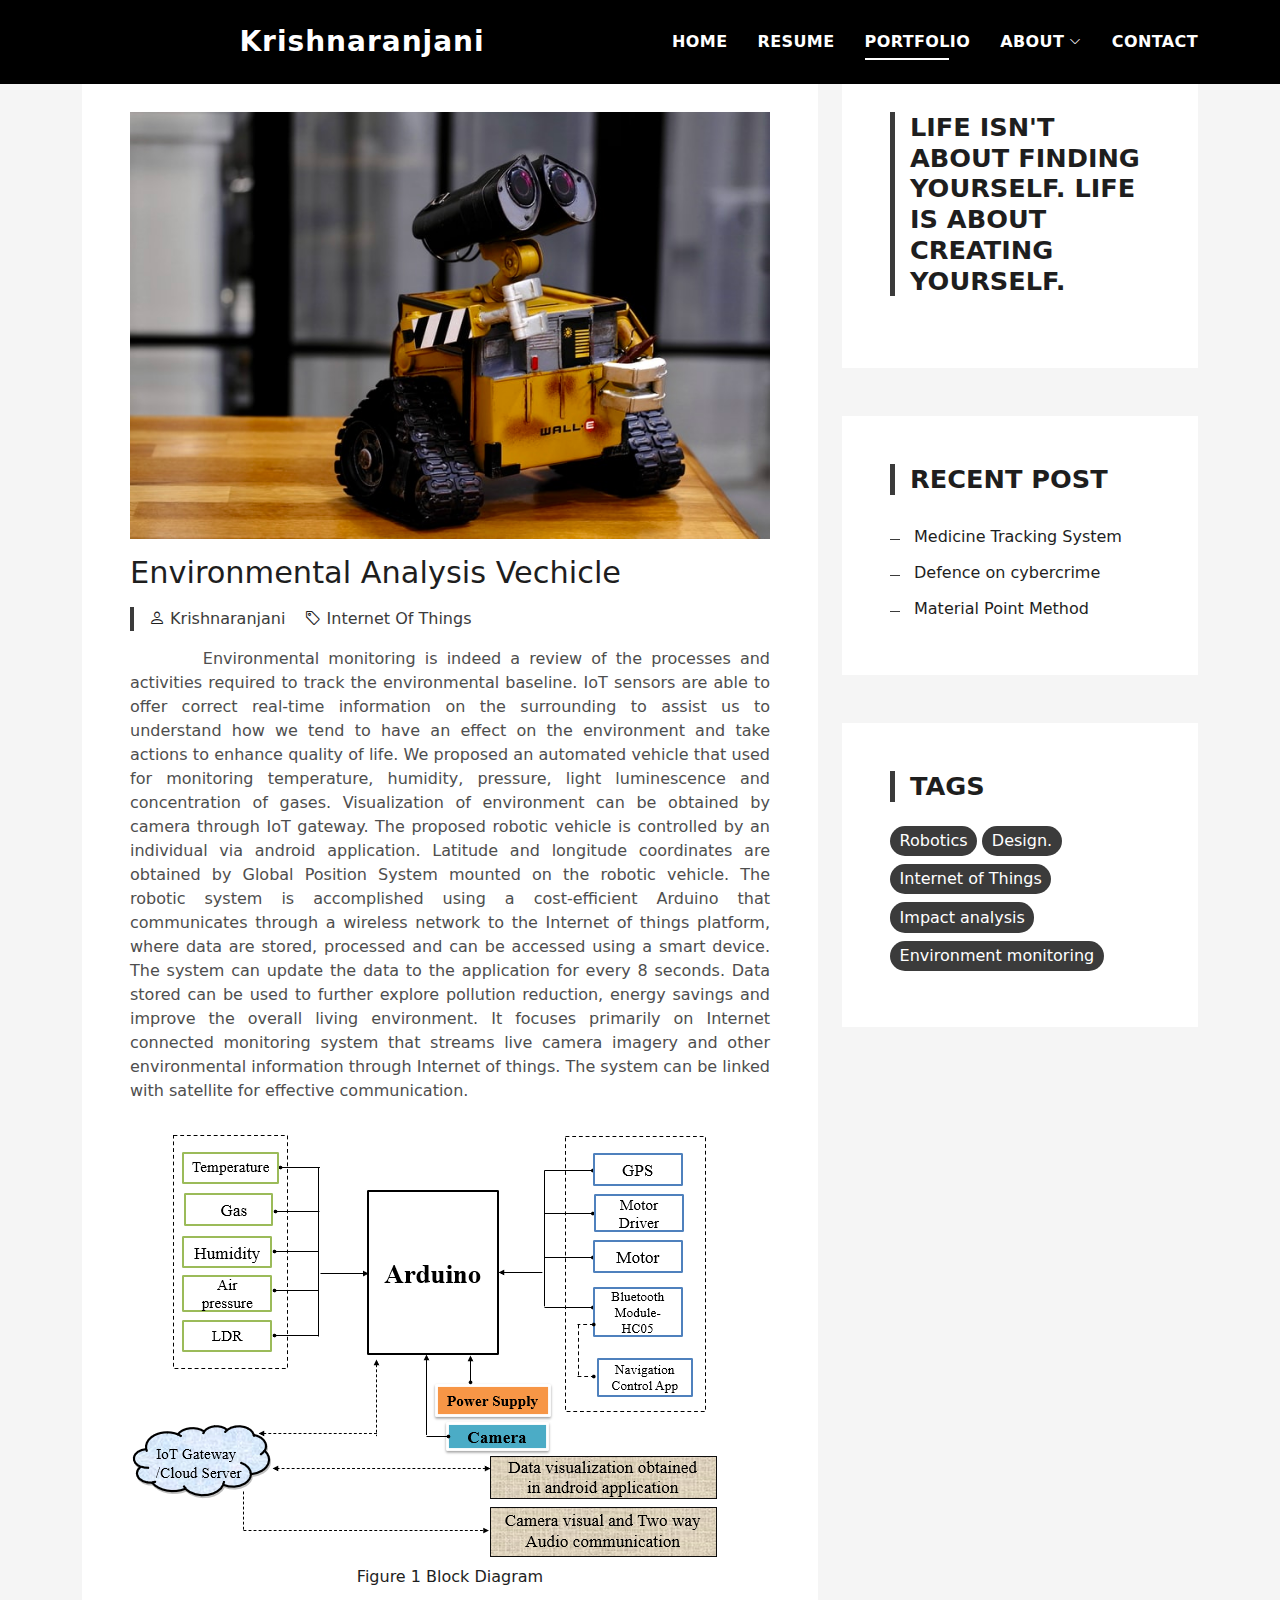
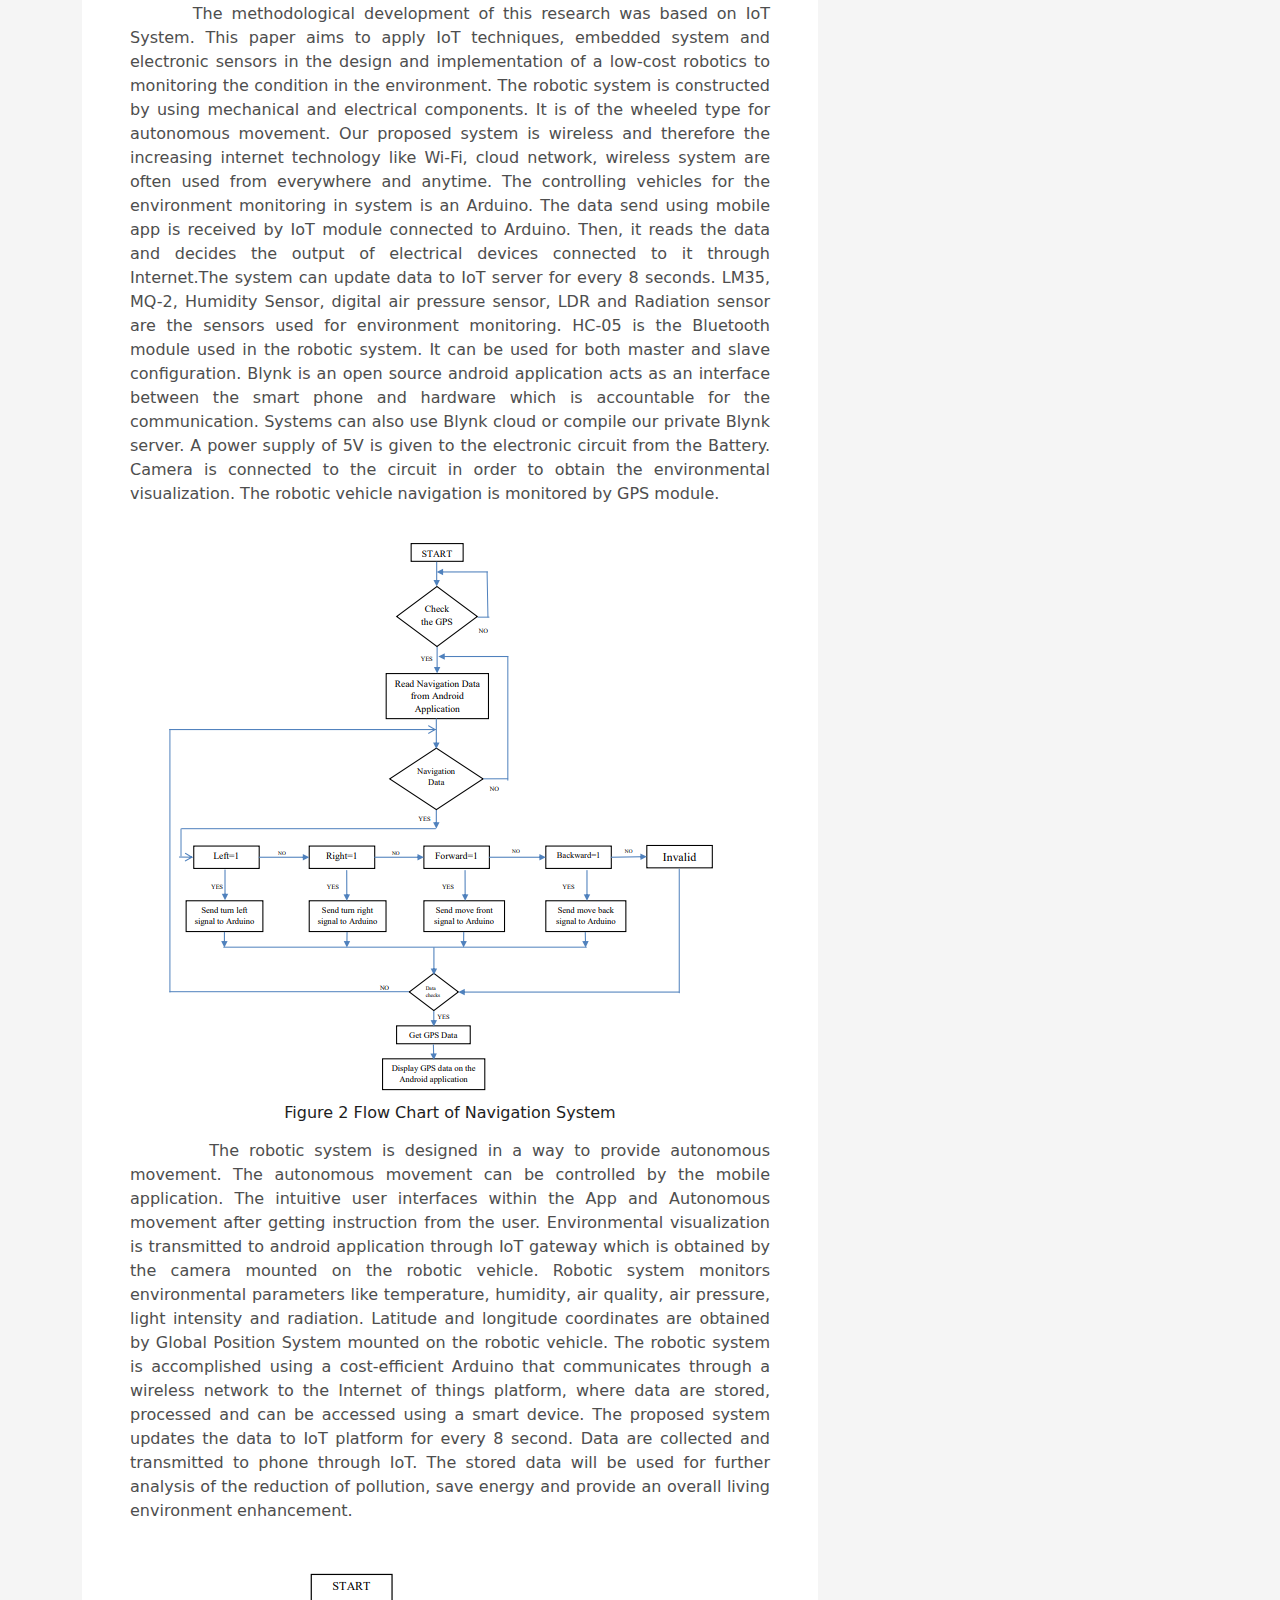
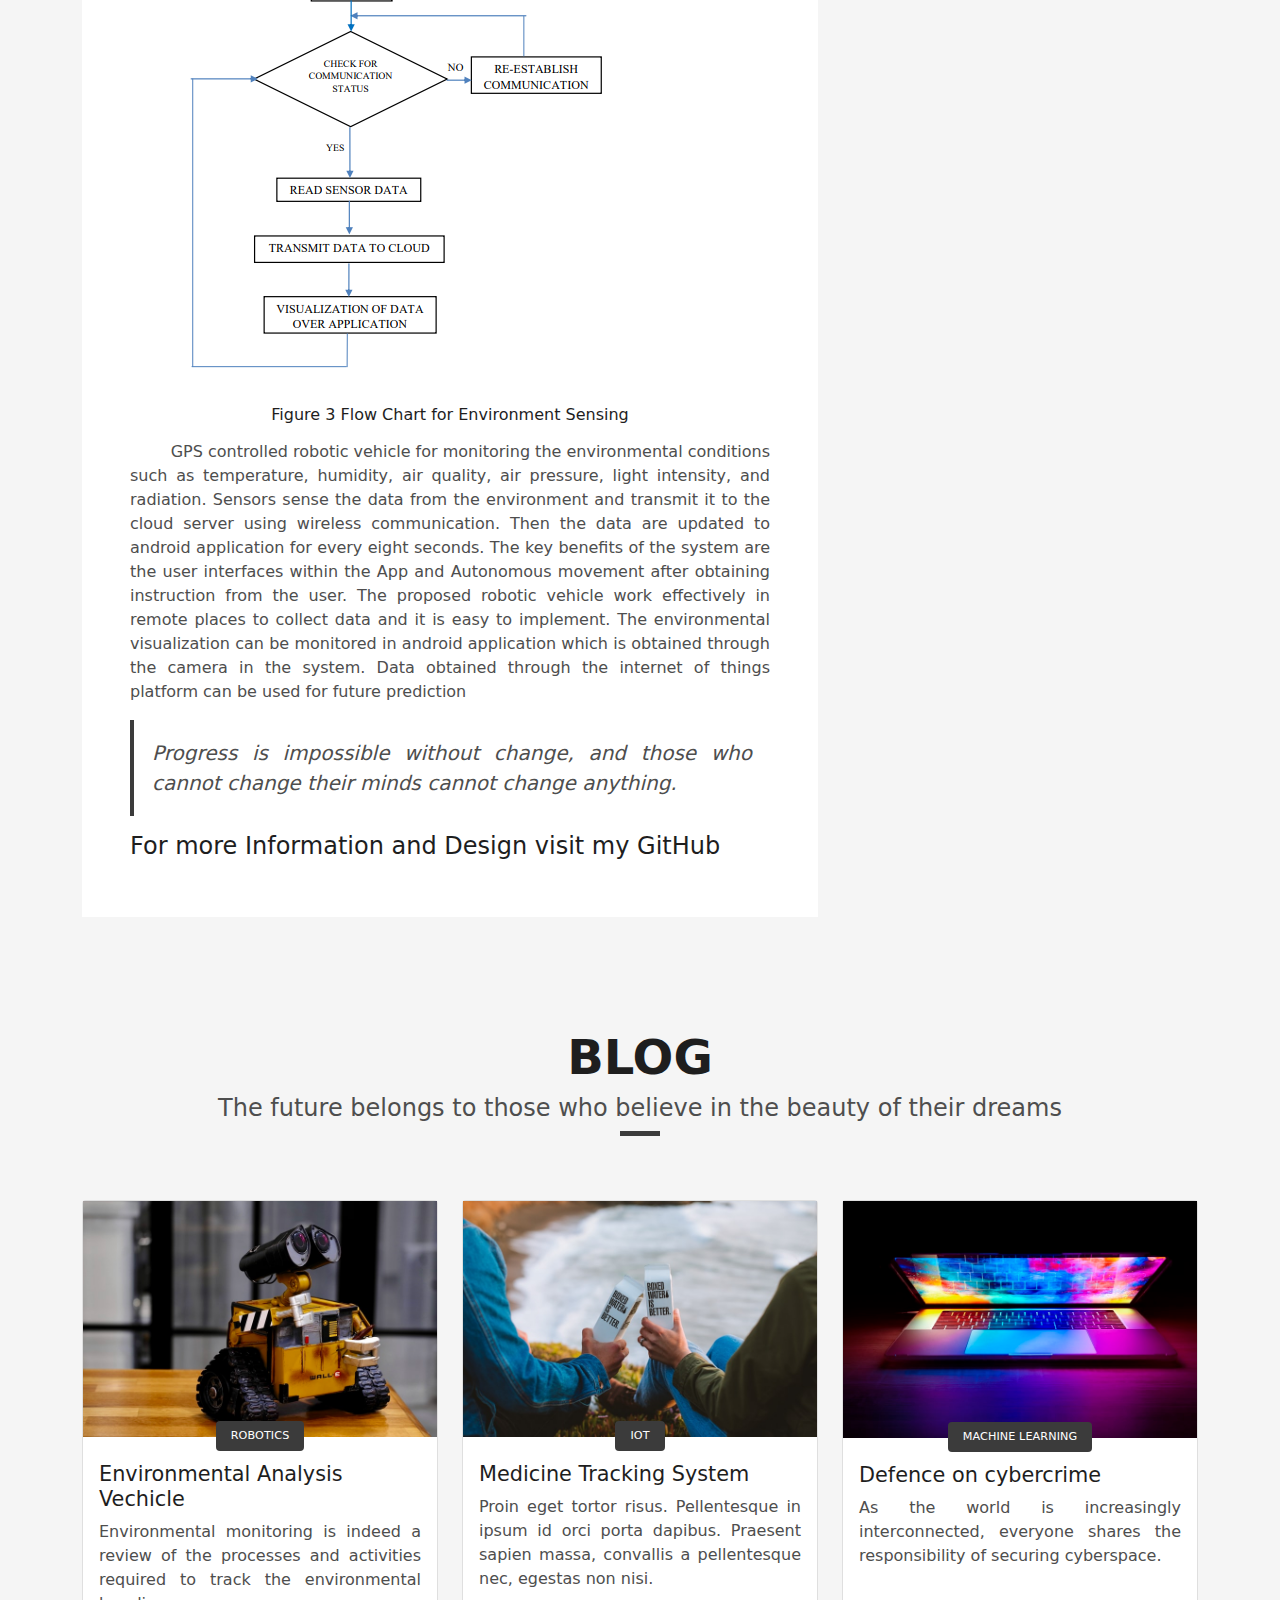
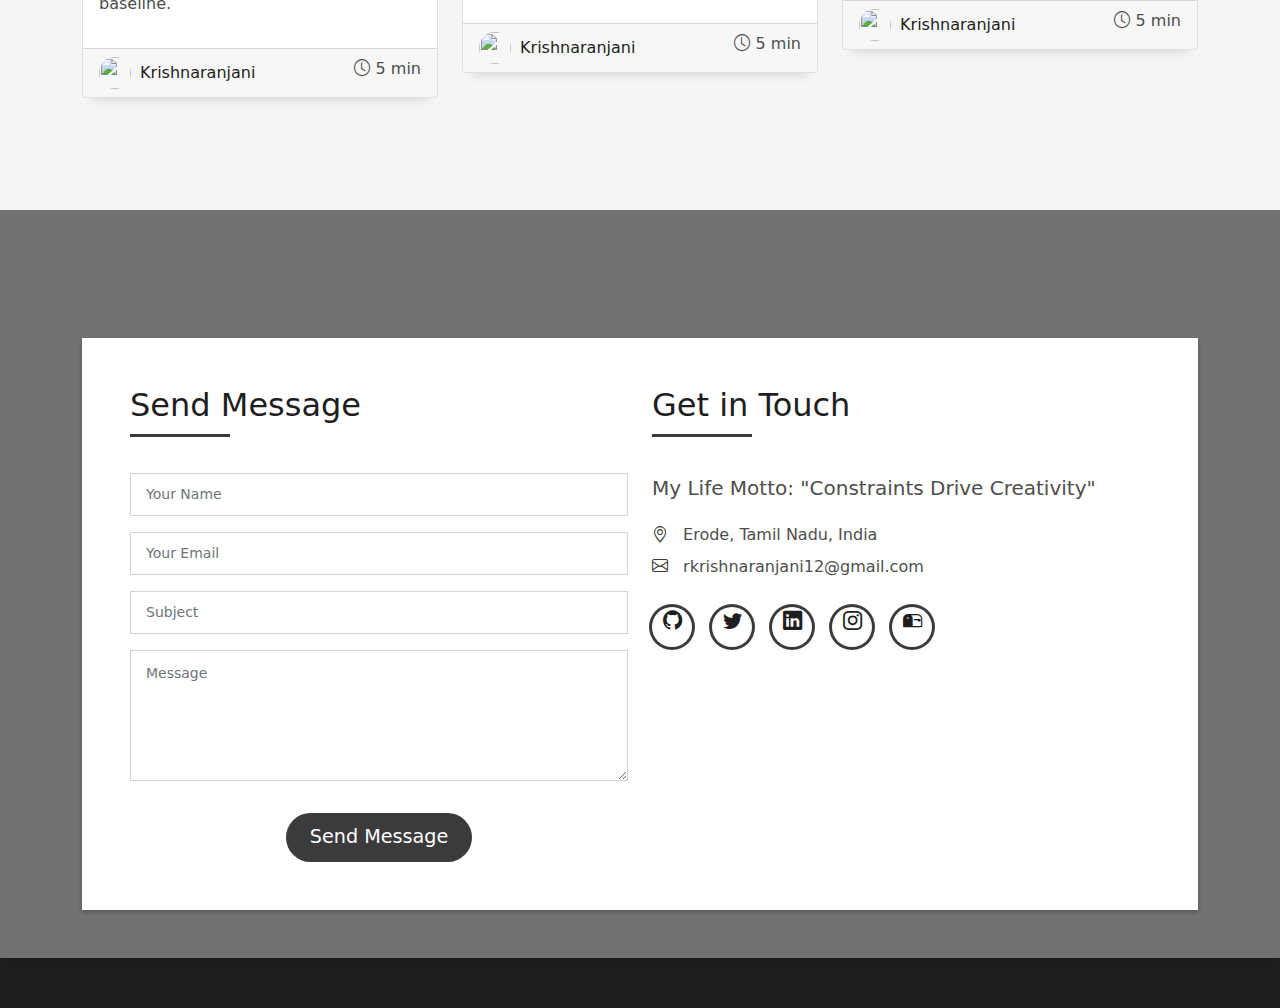
==== Blog-1.html @ b7ba9828 "Init commit" ====
<!DOCTYPE html>
<html lang="en">

<head>
  <meta charset="utf-8">
  <meta content="width=device-width, initial-scale=1.0" name="viewport">

  <title>Krishnaranjani</title>

  <link href="assets/img/favicon.png" rel="icon">
  <link href="assets/img/apple-touch-icon.png" rel="apple-touch-icon">

  <!-- Vendor CSS Files -->
  <link href="assets/vendor/bootstrap/css/bootstrap.min.css" rel="stylesheet">
  <link href="assets/vendor/bootstrap-icons/bootstrap-icons.css" rel="stylesheet">
  <link href="assets/vendor/glightbox/css/glightbox.min.css" rel="stylesheet">
  <link href="assets/vendor/swiper/swiper-bundle.min.css" rel="stylesheet">

  <!-- Template Main CSS File -->
  <link href="assets/css/style.css" rel="stylesheet">
  <style>
    /*--------------------------------------------------------------
# Navigation Menu
--------------------------------------------------------------*/

    .bnavbar {
      padding: 0;
      background-color: 1e1e1e;
    }

    .bnavbar ul {
      margin: 0;
      padding: 0;
      display: flex;
      list-style: none;
      align-items: center;
    }

    .bnavbar li {
      position: relative;
    }

    .bnavbar>ul>li {
      white-space: nowrap;
      padding: 10px 0 10px 30px;
    }

    .bnavbar a {
      display: flex;
      align-items: center;
      justify-content: space-between;
      color: #fff;
      font-size: 16px;
      font-weight: 600;
      padding: 0;
      white-space: nowrap;
      transition: 0.3s;
      letter-spacing: 0.4px;
      position: relative;
      text-transform: uppercase;
    }

    .bnavbar a i,
    .bnavbar a:focus i {

      font-size: 12px;
      line-height: 0;
      margin-left: 5px;
    }

    .bnavbar>ul>li>a:before {
      content: "";
      position: absolute;
      width: 100%;
      height: 2px;
      bottom: -6px;
      left: 0;
      width: 0;
      background-color: #fff;
      visibility: hidden;
      transition: all 0.3s ease-in-out 0s;
    }

    .bnavbar a:hover:before,
    .bnavbar li:hover>a:before,
    .bnavbar .active:before {
      visibility: visible;
      width: 80%;
    }

    .bnavbar a:hover,
    .bnavbar .active,
    .bnavbar .active:focus,
    .bnavbar li:hover>a {
      color: #fff;
    }

    .bnavbar .dropdown ul {
      display: block;
      position: absolute;
      left: 30px;
      top: calc(100% + 30px);
      margin: 0;
      padding: 10px 0;
      z-index: 99;
      opacity: 0;
      visibility: hidden;
      background: #fff;
      box-shadow: 0px 0px 30px rgba(127, 137, 161, 0.25);
      transition: 0.3s;
    }

    .bnavbar .dropdown ul li {
      min-width: 200px;
    }

    .bnavbar .dropdown ul a {
      padding: 10px 20px;
      font-size: 14px;
      text-transform: none;
      color: #4e4e4e;
    }

    .bnavbar .dropdown ul a i {
      font-size: 12px;
    }

    .bnavbar .dropdown ul a:hover,
    .bnavbar .dropdown ul .active:hover,
    .bnavbar .dropdown ul li:hover>a {
      color: #3B3B3B;
    }

    .bnavbar .dropdown:hover>ul {
      opacity: 1;
      top: 100%;
      visibility: visible;
    }

    .bnavbar .dropdown .dropdown ul {
      top: 0;
      left: calc(100% - 30px);
      visibility: hidden;
    }

    .bnavbar .dropdown .dropdown:hover>ul {
      opacity: 1;
      top: 0;
      left: 100%;
      visibility: visible;
    }

    @media (max-width: 1366px) {
      .bnavbar .dropdown .dropdown ul {
        left: -90%;
      }

      .bnavbar .dropdown .dropdown:hover>ul {
        left: -100%;
      }
    }

    /**
* Mobile Navigation 
*/
    .mobile-nav-toggle {
      color: #fff;
      font-size: 28px;
      cursor: pointer;
      display: none;
      line-height: 0;
      transition: 0.5s;
    }


    @media (max-width: 991px) {
      .mobile-nav-toggle {
        display: block;
        z-index: 1000;
      }

      .bnavbar ul {
        display: none;
      }
    }

    .bnavbar-mobile {
      position: fixed;
      overflow: hidden;
      top: 0;
      right: 0;
      left: 0;
      bottom: 0;
      background: rgba(78, 78, 78, 0.9);
      transition: 0.3s;
      z-index: 999;
    }

    .bnavbar-mobile .mobile-nav-toggle {
      position: absolute;
      top: 15px;
      right: 15px;
    }

    .bnavbar-mobile ul {
      display: block;
      position: absolute;
      width: 100%;
      top: 55px;
      /* right: 15px;
  bottom: 15px;
  left: 15px; */
      padding: 10px 0;
      background-color: rgb(251 251 251);
      overflow-y: auto;
      transition: 0.3s;
    }

    .bnavbar-mobile>ul>li {
      padding: 0;
    }

    .bnavbar-mobile a:hover:before,
    .bnavbar-mobile li:hover>a:before,
    .bnavbar-mobile .active:before {
      visibility: hidden;
    }

    .bnavbar-mobile a {
      padding: 10px 20px;
      font-size: 15px;
      color: #4e4e4e;
    }

    .bnavbar-mobile a:hover,
    .bnavbar-mobile .active,
    .bnavbar-mobile li:hover>a {
      color: #3B3B3B;
    }

    .bnavbar-mobile .getstarted {
      margin: 15px;
    }

    .bnavbar-mobile .dropdown ul {
      position: static;
      display: none;
      margin: 10px 20px;
      padding: 10px 0;
      z-index: 99;
      opacity: 1;
      visibility: visible;
      background: #f9fafb;
      box-shadow: 0px 0px 30px rgba(127, 137, 161, 0.25);
    }

    .bnavbar-mobile .dropdown ul li {
      min-width: 200px;
    }

    .bnavbar-mobile .dropdown ul a {
      padding: 10px 20px;
    }

    .bnavbar-mobile .dropdown ul a i {
      font-size: 12px;
    }

    .bnavbar-mobile .dropdown ul a:hover,
    .bnavbar-mobile .dropdown ul .active:hover,
    .bnavbar-mobile .dropdown ul li:hover>a {
      color: #3B3B3B;
    }

    .bnavbar-mobile .dropdown>.dropdown-active {
      display: block;
      margin-left: 0px !important;
    }

    .fixed-top {
      color: #1e1e1e;
    }



    /*--------------------------------------------------------------
# Header
--------------------------------------------------------------*/
    #header {
      transition: all 0.5s;
      z-index: 997;
      background-color: black;
      padding: 20px 0;
    }

    #header .logo {
      font-size: 28px;
      margin: 0;
      padding: 0;
      font-weight: 600;
      letter-spacing: 1px;
    }

    #header .logo a {
      color: #fff;
    }

    #header .logo img {
      max-height: 40px;
    }

    #header.header-scrolled {
      background: rgba(0, 0, 0, 0.9);
      padding: 12px 0;
    }

    p {
      text-align: justify;
    }

    h6 {
      text-align: center;
    }
  </style>


</head>

<body>

  <!-- ======= Header ======= -->
  <header id="header" class="fixed-top ">
    <div class="container d-flex align-items-center justify-content-between">

      <i iclass=" bi bi-list mobile-nav-toggle"></i>


      <h1 class="logo"><a href="index.html">Krishnaranjani</a></h1>
      <!-- Uncomment below if you prefer to use an image logo -->
      <!-- <a href="index.html" class="logo"><img src="assets/img/logo.png" alt="" class="img-fluid"></a>-->
      <nav id="bnavbar" class="bnavbar">
        <ul>
          <li><a class="bnav-link scrollto  " href="index.html">Home</a></li>
          <li><a class="bnav-link scrollto" href="Resume.html">Resume</a></li>
          <li><a class="bnav-link scrollto active " href="Blog.html">Portfolio</a></li>

          <li class="dropdown"><a href="#"><span>About</span> <i class="bi bi-chevron-down"></i></a>
            <ul>
              <li><a href="Experience.html">Journey</a></li>
              <li><a href="#">Current Research</a></li>
              <li><a href="Feedback.html">Testimonials</a></li>
              <li><a href="#">Teaching and Outreach</a></li>
              <li><a href="#">Reads</a></li>
              <li><a href="#">Writes</a></li>
            </ul>
          </li>
          <li><a class="bnav-link scrollto" href="contact.html">Contact</a></li>

        </ul>
      </nav><!-- .navbar -->

    </div>
  </header><!-- End Header -->


  <main id="main">

    <!-- ======= Blog Single Section ======= -->
    <section class="blog-wrapper sect-pt4" id="blog">
      <div class="container">
        <div class="row">
          <div class="col-md-8">
            <div class="post-box">
              <div class="post-thumb">
                <img src="assets/img/post-1.jpg" class="img-fluid" alt="Robotic Vechicle">
              </div>
              <div class="post-meta">
                <h1 class="article-title">Environmental Analysis Vechicle</h1>
                <ul>
                  <li>
                    <span class="bi bi-person"></span>
                    <a href="#">Krishnaranjani</a>
                  </li>
                  <li>
                    <span class="bi bi-tag"></span>
                    <a href="#">Internet Of Things</a>
                  </li>

                </ul>
              </div>
              <div class="article-content ">
                <p>
                  &nbsp; &nbsp; &nbsp; &nbsp; Environmental monitoring is indeed a review of the processes and
                  activities required to track the environmental baseline. IoT sensors are able to offer correct
                  real-time information on the surrounding to assist us to understand how we tend to have an effect on
                  the environment and take actions to enhance quality of life. We proposed an automated vehicle that
                  used for monitoring temperature, humidity, pressure, light luminescence and concentration of gases.
                  Visualization of environment can be obtained by camera through IoT gateway. The proposed robotic
                  vehicle is controlled by an individual via android application. Latitude and longitude coordinates are
                  obtained by Global Position System mounted on the robotic vehicle. The robotic system is accomplished
                  using a cost-efficient Arduino that communicates through a wireless network to the Internet of things
                  platform, where data are stored, processed and can be accessed using a smart device. The system can
                  update the data to the application for every 8 seconds. Data stored can be used to further explore
                  pollution reduction, energy savings and improve the overall living environment. It focuses primarily
                  on Internet connected monitoring system that streams live camera imagery and other environmental
                  information through Internet of things. The system can be linked with satellite for effective
                  communication.
                </p>
                <img src="assets/img/Blog/blog1-1.PNG" class="img-fluid" alt="">
                <h6>Figure 1 Block Diagram</h6>
                <p></p>

                <p>
                  &nbsp; &nbsp; &nbsp; &nbsp;The methodological development of this research was based on IoT System.
                  This paper aims to apply IoT
                  techniques, embedded system and electronic sensors in the design and implementation of a low-cost
                  robotics to
                  monitoring the condition in the environment. The robotic system is constructed by using mechanical and
                  electrical components. It is of the wheeled type for autonomous movement. Our proposed system is
                  wireless and therefore the increasing internet technology like Wi-Fi, cloud network, wireless system
                  are
                  often used from everywhere and anytime. The controlling vehicles for the environment monitoring in
                  system is an Arduino. The data send using mobile app is received by IoT module connected to Arduino.
                  Then, it reads the data and decides the output of electrical devices connected to it through
                  Internet.The
                  system can update data to IoT server for every 8 seconds. LM35, MQ-2, Humidity Sensor, digital air
                  pressure sensor, LDR and Radiation sensor are the sensors used for environment monitoring. HC-05 is
                  the
                  Bluetooth module used in the robotic system. It can be used for both master and slave configuration.
                  Blynk
                  is an open source android application acts as an interface between the smart phone and hardware which
                  is
                  accountable for the communication. Systems can also use Blynk cloud or compile our private Blynk
                  server. A
                  power supply of 5V is given to the electronic circuit from the Battery. Camera is connected to the
                  circuit
                  in order to obtain the environmental visualization. The robotic vehicle navigation is monitored by GPS
                  module.
                </p>
                <img src="assets/img/Blog/blog1-2.PNG" class="img-fluid" alt="">
                <h6>Figure 2 Flow Chart of Navigation System</h6>
                <p></p>


                <p>
                  &nbsp; &nbsp; &nbsp; &nbsp; The robotic system is designed in a way to provide autonomous movement.
                  The autonomous movement can be
                  controlled by the mobile application. The intuitive user interfaces within the App and Autonomous
                  movement
                  after getting instruction from the user. Environmental visualization is transmitted to android
                  application through
                  IoT gateway which is obtained by the camera mounted on the robotic vehicle. Robotic system monitors
                  environmental parameters like temperature, humidity, air quality, air pressure, light intensity and
                  radiation. Latitude and longitude coordinates are obtained by Global Position System mounted on the
                  robotic
                  vehicle. The robotic system is accomplished using a cost-efficient Arduino that communicates through a
                  wireless network to the Internet of things platform, where data are stored, processed and can be
                  accessed using a
                  smart device. The proposed system updates the data to IoT platform for every 8 second. Data are
                  collected and
                  transmitted to phone through IoT. The stored data will be used for further analysis of the reduction
                  of
                  pollution, save energy and provide an overall living environment enhancement.

                </p>

                <img src="assets/img/Blog/blog1-3.PNG" class="img-fluid" alt="">
                <h6>Figure 3 Flow Chart for Environment Sensing</h6>
                <p></p>

                <p>
                  &nbsp; &nbsp; &nbsp; &nbsp; GPS controlled robotic vehicle for monitoring the environmental conditions
                  such as
                  temperature, humidity, air quality, air pressure, light intensity, and radiation. Sensors sense the
                  data from the environment and transmit it to the cloud server using wireless communication. Then the
                  data are
                  updated to android application for every eight seconds. The key benefits of the system are the user
                  interfaces
                  within the App and Autonomous movement after obtaining instruction from the user. The proposed robotic
                  vehicle
                  work effectively in remote places to collect data and it is easy to implement. The environmental
                  visualization can be monitored in android application which is obtained through the camera in the
                  system. Data obtained
                  through the internet of things platform can be used for future prediction
                </p>
                <blockquote class="blockquote">
                  <p class="mb-0">Progress is impossible without change, and those who cannot change their minds cannot
                    change anything.</p>
                  </p>
                </blockquote>

                <h4>For more Information and Design visit my <a
                    href="https://github.com/KrishnaRanjani/Robotic-Vehicle-for-Impact-Analysis"
                    class="stretched-link">GitHub</a></h4>

              </div>
            </div>

          </div>
          <div class="col-md-4">
            <div class="widget-sidebar sidebar-search">
              <h5 class="sidebar-title">Life isn't about finding yourself. Life is about creating yourself.</h5>
              <div class="sidebar-content">

              </div>
            </div>
            <div class="widget-sidebar">
              <h5 class="sidebar-title">Recent Post</h5>
              <div class="sidebar-content">
                <ul class="list-sidebar">
                  <li>
                    <a href="#">Medicine Tracking System</a>
                  </li>
                  <li>
                    <a href="#">Defence on cybercrime</a>
                  </li>
                  <li>
                    <a href="#">Material Point Method</a>
                  </li>
                </ul>
              </div>
            </div>

            <div class="widget-sidebar widget-tags">
              <h5 class="sidebar-title">Tags</h5>
              <div class="sidebar-content">
                <ul>
                  <li>
                    <a href="#">Robotics</a>
                  </li>
                  <li>
                    <a href="#">Design.</a>
                  </li>
                  <li>
                    <a href="#">Internet of Things</a>
                  </li>
                  <li>
                    <a href="#">Impact analysis</a>
                  </li>
                  <li>
                    <a href="#">Environment monitoring</a>
                  </li>

                </ul>
              </div>
            </div>
          </div>
        </div>
      </div>
    </section><!-- End Blog Single Section -->

    <!-- ======= Blog Section ======= -->
    <section id="blog" class="blog-mf sect-pt4 route">
      <div class="container">
        <div class="row">
          <div class="col-sm-12">
            <div class="title-box text-center">
              <h3 class="title-a">
                Blog
              </h3>
              <h4 class="subtitle-a">
                The future belongs to those who believe in the beauty of their dreams
              </h4>
              <div class="line-mf"></div>
            </div>
          </div>
        </div>
        <div class="row">
          <div class="col-md-4">
            <div class="card card-blog">
              <div class="card-img">
                <a href="blog-single.html"><img src="assets/img/post-1.jpg" alt="" class="img-fluid"></a>
              </div>
              <div class="card-body">
                <div class="card-category-box">
                  <div class="card-category">
                    <h6 class="category">Robotics</h6>
                  </div>
                </div>
                <h3 class="card-title"><a href="blog-single.html">Environmental Analysis Vechicle</a></h3>
                <p class="card-description">
                  Environmental monitoring is indeed a review of the processes and activities
                  required to track the environmental baseline.
                </p>
              </div>
              <div class="card-footer">
                <div class="post-author">
                  <a href="#">
                    <img src="assets/img/profilepic.jpg" alt="" class="avatar rounded-circle">
                    <span class="author">Krishnaranjani</span>
                  </a>
                </div>
                <div class="post-date">
                  <span class="bi bi-clock"></span> 5 min
                </div>
              </div>
            </div>
          </div>
          <div class="col-md-4">
            <div class="card card-blog">
              <div class="card-img">
                <a href="blog-single.html"><img src="assets/img/post-2.jpg" alt="" class="img-fluid"></a>
              </div>
              <div class="card-body">
                <div class="card-category-box">
                  <div class="card-category">
                    <h6 class="category">IoT</h6>
                  </div>
                </div>
                <h3 class="card-title"><a href="blog-single.html">Medicine Tracking System</a></h3>
                <p class="card-description">
                  Proin eget tortor risus. Pellentesque in ipsum id orci porta dapibus. Praesent sapien massa, convallis
                  a pellentesque nec,
                  egestas non nisi.
                </p>
              </div>
              <div class="card-footer">
                <div class="post-author">
                  <a href="#">
                    <img src="assets/img/profilepic.jpg" alt="" class="avatar rounded-circle">
                    <span class="author">Krishnaranjani</span>
                  </a>
                </div>
                <div class="post-date">
                  <span class="bi bi-clock"></span> 5 min
                </div>
              </div>
            </div>
          </div>
          <div class="col-md-4">
            <div class="card card-blog">
              <div class="card-img">
                <a href="blog-single.html"><img src="assets/img/post-3.jpg" alt="" class="img-fluid"></a>
              </div>
              <div class="card-body">
                <div class="card-category-box">
                  <div class="card-category">
                    <h6 class="category">Machine Learning</h6>
                  </div>
                </div>
                <h3 class="card-title"><a href="blog-single.html">Defence on cybercrime</a></h3>
                <p class="card-description">
                  As the world is increasingly interconnected, everyone shares the responsibility of securing
                  cyberspace.

                </p>
              </div>
              <div class="card-footer">
                <div class="post-author">
                  <a href="#">
                    <img src="assets/img/profilepic.jpg" alt="" class="avatar rounded-circle">
                    <span class="author">Krishnaranjani</span>
                  </a>
                </div>
                <div class="post-date">
                  <span class="bi bi-clock"></span> 5 min
                </div>
              </div>
            </div>
          </div>
        </div>
      </div>
    </section><!-- End Blog Section -->

    <!-- ======= Contact Section ======= -->
    <section id="contact" class="paralax-mf footer-paralax bg-image sect-mt4 route"
      style="background-image: url(assets/img/overlay-bg.jpg)">
      <div class="overlay-mf"></div>
      <div class="container">
        <div class="row">
          <div class="col-sm-12">
            <div class="contact-mf">
              <div id="contact" class="box-shadow-full">
                <div class="row">
                  <div class="col-md-6">
                    <div class="title-box-2">
                      <h5 class="title-left">
                        Send Message
                      </h5>
                    </div>
                    <div>
                      <form action="forms/contact.php" method="post" role="form" class="php-email-form">
                        <div class="row">
                          <div class="col-md-12 mb-3">
                            <div class="form-group">
                              <input type="text" name="name" class="form-control" id="name" placeholder="Your Name"
                                required>
                            </div>
                          </div>
                          <div class="col-md-12 mb-3">
                            <div class="form-group">
                              <input type="email" class="form-control" name="email" id="email" placeholder="Your Email"
                                required>
                            </div>
                          </div>
                          <div class="col-md-12 mb-3">
                            <div class="form-group">
                              <input type="text" class="form-control" name="subject" id="subject" placeholder="Subject"
                                required>
                            </div>
                          </div>
                          <div class="col-md-12">
                            <div class="form-group">
                              <textarea class="form-control" name="message" rows="5" placeholder="Message"
                                required></textarea>
                            </div>
                          </div>
                          <div class="col-md-12 text-center my-3">
                            <div class="loading">Loading</div>
                            <div class="error-message"></div>
                            <div class="sent-message">Your message has been sent. Thank you!</div>
                          </div>
                          <div class="col-md-12 text-center">
                            <button type="submit" class="button button-a button-big button-rouded">Send Message</button>
                          </div>
                        </div>
                      </form>
                    </div>
                  </div>
                  <div class="col-md-6">
                    <div class="title-box-2 pt-4 pt-md-0">
                      <h5 class="title-left">
                        Get in Touch
                      </h5>
                    </div>
                    <div class="more-info">
                      <p class="lead">
                        My Life Motto: "Constraints Drive Creativity"
                      </p>
                      <ul class="list-ico">
                        <li><span class="bi bi-geo-alt"></span> Erode, Tamil Nadu, India</li>
                        <li><span class="bi bi-envelope"></span> rkrishnaranjani12@gmail.com</li>
                      </ul>
                    </div>
                    <div class="socials">
                      <ul>
                        <li><a href="https://github.com/KrishnaRanjani"><span class="ico-circle"><i
                                class="bi bi-github align-middle"></i></span></a></li>
                        <li><a href="https://twitter.com/Krishnaranjani_"><span class="ico-circle"><i
                                class="bi bi-twitter align-middle"></i></span></a></li>
                        <li><a href="https://www.linkedin.com/in/krishnaranjani/"><span class="ico-circle"><i
                                class="bi bi-linkedin align-middle"></i></span></a></li>
                        <li><a href="https://www.instagram.com/aim_2_spark/"><span class="ico-circle"><i
                                class="bi bi-instagram align-middle"></i></span></a></li>
                        <li><a href="mailto: rkrishnaranjani12gmail.com"><span class="ico-circle"><i
                                class="bi bi-mailbox2 align-middle"></i></span></a></li>

                      </ul>
                    </div>
                  </div>
                </div>
              </div>
            </div>
          </div>
        </div>
      </div>
    </section><!-- End Contact Section -->

  </main><!-- End #main -->

  <!-- ======= Footer ======= -->
  <footer>
    <div class="container">
      <div class="row">
        <div class="col-sm-12">
          <div class="copyright-box">

          </div>
        </div>
      </div>
    </div>
  </footer>

  <div id="preloader"></div>
  <a href="#" class="back-to-top d-flex align-items-center justify-content-center"><i
      class="bi bi-arrow-up-short"></i></a>


  <script src="assets/vendor/bootstrap/js/bootstrap.bundle.min.js"></script>
  <script src="assets/vendor/glightbox/js/glightbox.min.js"></script>
  <script src="assets/vendor/php-email-form/validate.js"></script>
  <script src="assets/vendor/purecounter/purecounter.js"></script>
  <script src="assets/vendor/swiper/swiper-bundle.min.js"></script>
  <script src="assets/vendor/typed.js/typed.min.js"></script>


  <script src="assets/js/main.js"></script>

</body>

</html>
---- assets/css/style.css ----
/**
* Template Name: DevFolio - v4.3.0
* Template URL: https://bootstrapmade.com/devfolio-bootstrap-portfolio-html-template/
* Author: BootstrapMade.com
* License: https://bootstrapmade.com/license/
*/

/*--------------------------------------------------------------
# General
--------------------------------------------------------------*/

body {
  background-color: #f5f5f5;
  color: #4e4e4e;
}

h1, h2, h3, h4, h5, h6 {
  color: #1e1e1e;
}

a {
  color: #1e1e1e;
  text-decoration: none;
  transition: all 0.5s ease-in-out;
}

a:hover {
  color: #3B3B3B;
  text-decoration: none;
  transition: all 0.5s ease-in-out;
}

.p-r {
  position: relative;
}

.color-a {
  text-decoration: none;
  color: #3B3B3B;
}

.color-d {
  color: #f5f5f5;
}

.color-text-a {
  text-decoration: none;
  color: #4e4e4e;
}

.box-shadow, .paralax-mf, .service-box, .work-box, .card-blog {
  box-shadow: 0 13px 8px -10px rgba(0, 0, 0, 0.1);
}

.box-shadow-a, .button:hover {
  text-decoration: none;
  box-shadow: 0 0 0 4px #cde1f8;
}

.display-5 {
  font-size: 2.5rem;
  font-weight: 300;
  line-height: 1.1;
}

.display-6 {
  font-size: 2rem;
  font-weight: 300;
  line-height: 1.1;
}

.avatar {
  width: 32px;
  height: 32px;
  margin-right: 4px;
  overflow: hidden;
}

.bg-image {
  background-repeat: no-repeat;
  background-attachment: fixed;
  background-size: cover;
  background-position: center center;
}

@media (max-width: 1024px) {
  .bg-image {
    background-attachment: scroll;
  }
}

.overlay-mf {
  background-color: #3B3B3B;
}

.overlay-mf {
  position: absolute;
  top: 0;
  left: 0px;
  padding: 0;
  height: 100%;
  width: 100%;
  opacity: .7;
}

.paralax-mf {
  position: relative;
  padding: 8rem 0;
}

.display-table {
  width: 100%;
  height: 100%;
  display: table;
}

.table-cell {
  display: table-cell;
  vertical-align: middle;
}

/*--/ Sections /--*/

.sect-4 {
  padding: 4rem 0;
}

.sect-pt4 {
  padding-top: 4rem;
}

.sect-mt4 {
  margin-top: 4rem;
}

/*--/ Title s /--*/

.title-s {
  font-weight: 600;
  color: #1e1e1e;
  font-size: 1.1rem;
}

/*--/ Title A /--*/

.title-box {
  margin-bottom: 4rem;
}

.title-a {
  text-decoration: none;
  font-size: 3rem;
  font-weight: bold;
  text-transform: uppercase;
}

.subtitle-a {
  text-decoration: none;
  color: #4e4e4e;
}

.line-mf {
  width: 40px;
  height: 5px;
  background-color: #3B3B3B;
  margin: 0 auto;
}

/*--/ Title Left /--*/

.title-box-2 {
  margin-bottom: 3rem;
}

.title-left {
  font-size: 2rem;
  position: relative;
}

.title-left:before {
  content: '';
  position: absolute;
  height: 3px;
  background-color: #3B3B3B;
  width: 100px;
  bottom: -12px;
}

/*------/ Box /------*/

.box-pl2 {
  padding-left: 2rem;
}

.box-shadow-full {
  padding: 3rem 1.25rem;
  position: relative;
  background-color: #fff;
  margin-bottom: 3rem;
  z-index: 2;
  box-shadow: 0 1px 1px 0 rgba(0, 0, 0, 0.06), 0 2px 5px 0 rgba(0, 0, 0, 0.2);
}

@media (min-width: 768px) {
  .box-shadow-full {
    padding: 3rem;
  }
}

/*------/ Socials /------*/

.socials {
  padding: 1.5rem 0;
}

.socials ul li {
  display: inline-block;
}

.socials .ico-circle {
  height: 40px;
  width: 40px;
  font-size: 1.2rem;
  border-radius: 50%;
  line-height: 1.6;
  margin: 0 15px 0 0;
  box-shadow: 0 0 0 3px #3B3B3B;
  transition: all 500ms ease;
}

.socials .ico-circle:hover {
  background-color: #3B3B3B;
  color: #fff;
  box-shadow: 0 0 0 3px #cde1f8;
  transition: all 500ms ease;
}

/*------/ Ul resect /------*/

.ul-resect, .socials ul, .list-ico, .blog-wrapper .post-meta ul, .box-comments .list-comments, .widget-sidebar .list-sidebar, .widget-tags ul {
  list-style: none;
  padding-left: 0;
  margin-bottom: 0;
}

.list-ico {
  line-height: 2;
}

.list-ico span {
  color: #3B3B3B;
  margin-right: 10px;
}

/*------/ Ico Circle /------*/

.ico-circle {
  height: 100px;
  width: 100px;
  font-size: 2rem;
  border-radius: 50%;
  line-height: 1.55;
  margin: 0 auto;
  text-align: center;
  box-shadow: 0 0 0 10px #3B3B3B;
  display: block;
}

/*------/ Owl Carousel /------*/

.owl-theme .owl-dots {
  text-align: center;
  margin-top: 18px;
}

.owl-theme .owl-dots .owl-dot {
  display: inline-block;
}

.owl-theme .owl-dots .owl-dot span {
  width: 18px;
  height: 7px;
  margin: 5px 5px;
  background: #cde1f8;
  border: 0px solid #cde1f8;
  display: block;
  transition: all 0.6s ease-in-out;
  cursor: pointer;
}

.owl-theme .owl-dots .owl-dot:hover span {
  background-color: #cde1f8;
}

.owl-theme .owl-dots .owl-dot.active span {
  background-color: #1B1B1B;
  width: 25px;
}

/*--/ Scrolltop s /--*/

.scrolltop-mf {
  position: relative;
  display: none;
}

.scrolltop-mf span {
  z-index: 999;
  position: fixed;
  width: 42px;
  height: 42px;
  background-color: #3B3B3B;
  opacity: .7;
  font-size: 1.6rem;
  line-height: 1.5;
  text-align: center;
  color: #fff;
  top: auto;
  left: auto;
  right: 30px;
  bottom: 50px;
  cursor: pointer;
  border-radius: 50%;
}

/*--------------------------------------------------------------
# Back to top button
--------------------------------------------------------------*/

.back-to-top {
  position: fixed;
  visibility: hidden;
  opacity: 0;
  right: 15px;
  bottom: 15px;
  z-index: 996;
  background: #3B3B3B;
  width: 40px;
  height: 40px;
  border-radius: 50px;
  transition: all 0.4s;
}

.back-to-top i {
  font-size: 28px;
  color: #fff;
  line-height: 0;
}

.back-to-top:hover {
  background: #298eff;
  color: #fff;
}

.back-to-top.active {
  visibility: visible;
  opacity: 1;
}

/*------/ Prelaoder /------*/

#preloader {
  position: fixed;
  top: 0;
  left: 0;
  right: 0;
  bottom: 0;
  z-index: 9999;
  overflow: hidden;
  background: #fff;
}

#preloader:before {
  content: "";
  position: fixed;
  top: calc(50% - 30px);
  left: calc(50% - 30px);
  border: 6px solid #f2f2f2;
  border-top: 6px solid #3B3B3B;
  border-radius: 50%;
  width: 60px;
  height: 60px;
  -webkit-animation: animate-preloader 1s linear infinite;
  animation: animate-preloader 1s linear infinite;
}

@-webkit-keyframes animate-preloader {
  0% {
    transform: rotate(0deg);
  }
  100% {
    transform: rotate(360deg);
  }
}

@keyframes animate-preloader {
  0% {
    transform: rotate(0deg);
  }
  100% {
    transform: rotate(360deg);
  }
}

/*------/ loader /------*/

.loader {
  width: 200px;
  height: 200px;
  margin: 0 auto;
  position: relative;
}

.loader:before {
  content: "";
  background: #34b848;
  width: 100px;
  height: 20px;
  transform: translateX(-50%);
  position: absolute;
  bottom: 0;
  left: 50%;
  animation: left-to-right 1s ease infinite alternate;
}

.loader .boxs {
  background: #262626;
  width: 60px;
  height: 60px;
  border-radius: 100%;
  box-shadow: 15px 15px 0px rgba(0, 0, 0, .2);
  transform: translateX(-50%);
  position: absolute;
  bottom: 20px;
  left: 50%;
  animation: turning .5s cubic-bezier(.46, .01, 1, .67) infinite alternate;
}

.loader .boxs:before {
  content: "";
  background: #fff;
  width: 25px;
  height: 25px;
  transform: translateX(-50%) translateY(-50%);
  position: absolute;
  top: 50%;
  left: 50%;
  animation: round 2s ease-in-out infinite alternate;
}

@keyframes left-to-right {
  0% {
    width: 100%;
    border-radius: 0;
  }
  50% {
    width: 100px;
    border-radius: 20px;
  }
  100% {
    width: 100%;
    border-radius: 0;
  }
}

@keyframes turning {
  from {
    bottom: 130px;
  }
  to {
    bottom: 20px;
  }
}

@keyframes round {
  0% {
    border-radius: 0 0 0 0;
    transform: translateX(-50%) translateY(-50%) rotate(0deg);
  }
  25% {
    border-radius: 50% 0 0 0;
    transform: translateX(-50%) translateY(-50%) rotate(90deg);
  }
  50% {
    border-radius: 50% 50% 0 0;
    transform: translateX(-50%) translateY(-50%) rotate(180deg);
  }
  75% {
    border-radius: 50% 50% 50% 0;
    transform: translateX(-50%) translateY(-50%) rotate(270deg);
  }
  100% {
    border-radius: 50% 50% 50% 50%;
    transform: translateX(-50%) translateY(-50%) rotate(360deg);
  }
}

/*------/ Button /------*/

.button {
  display: inline-block;
  padding: .3rem .6rem;
  text-align: center;
  vertical-align: middle;
  -webkit-user-select: none;
  -moz-user-select: none;
  user-select: none;
  font-size: 1rem;
  border-radius: .3rem;
  border: 1px solid transparent;
  transition: all 500ms ease;
  cursor: pointer;
}

.button:focus {
  outline: 0;
}

.button:hover {
  background-color: #0062d3;
  color: #fff;
  transition: all 500ms ease;
}

.button-a {
  text-decoration: none;
  background-color: #3B3B3B;
  color: #fff;
  border-color: #cde1f8;
}

.button-big {
  padding: .9rem 2.3rem;
  font-size: 1.2rem;
}

.button-rouded {
  border-radius: 5rem;
}

.btn-lg {
  padding: .5rem 1rem;
  font-size: 1.25rem;
  line-height: 1.5;
  border-radius: .3rem;
}

/*--------------------------------------------------------------
# Header
--------------------------------------------------------------*/

#header {
  transition: all 0.5s;
  z-index: 997;
  padding: 20px 0;
}

#header .logo {
  font-size: 28px;
  margin: 0;
  padding: 0;
  font-weight: 600;
  letter-spacing: 1px;
}

#header .logo a {
  color: #fff;
}

#header .logo img {
  max-height: 40px;
}

#header.header-scrolled {
  background: rgba(0, 0, 0, 0.9);
  padding: 12px 0;
}

/*--------------------------------------------------------------
# Navigation Menu
--------------------------------------------------------------*/

/**
* Desktop Navigation 
*/

.navbar {
  padding: 0;
}

.navbar ul {
  margin: 0;
  padding: 0;
  display: flex;
  list-style: none;
  align-items: center;
}

.navbar li {
  position: relative;
}

.navbar>ul>li {
  white-space: nowrap;
  padding: 10px 0 10px 30px;
}

/* , .navbar a:focus */
.navbar a {
  display: flex;
  align-items: center;
  justify-content: space-between;
  color: #fff;
  font-size: 16px;
  font-weight: 600;
  padding: 0;
  white-space: nowrap;
  transition: 0.3s;
  letter-spacing: 0.4px;
  position: relative;
  text-transform: uppercase;
}

.navbar a i, .navbar a:focus i {
  font-size: 12px;
  line-height: 0;
  margin-left: 5px;
}

.navbar>ul>li>a:before {
  content: "";
  position: absolute;
  width: 100%;
  height: 2px;
  bottom: -6px;
  left: 0;
  width: 0;
  background-color: #fff;
  visibility: hidden;
  transition: all 0.3s ease-in-out 0s;
}

.navbar a:hover:before, .navbar li:hover>a:before, .navbar .active:before {
  visibility: visible;
  width: 80%;
}

.navbar a:hover, .navbar .active, .navbar .active:focus, .navbar li:hover>a {
  color: #fff;
}

.navbar .dropdown ul {
  display: block;
  position: absolute;
  left: 30px;
  top: calc(100% + 30px);
  margin: 0;
  padding: 10px 0;
  z-index: 99;
  opacity: 0;
  visibility: hidden;
  background: #fff;
  box-shadow: 0px 0px 30px rgba(127, 137, 161, 0.25);
  transition: 0.3s;
}

.navbar .dropdown ul li {
  min-width: 200px;
}

.navbar .dropdown ul a {
  padding: 10px 20px;
  font-size: 14px;
  text-transform: none;
  color: #4e4e4e;
}

.navbar .dropdown ul a i {
  font-size: 12px;
}

.navbar .dropdown ul a:hover, .navbar .dropdown ul .active:hover, .navbar .dropdown ul li:hover>a {
  color: #3B3B3B;
}

.navbar .dropdown:hover>ul {
  opacity: 1;
  top: 100%;
  visibility: visible;
}

.navbar .dropdown .dropdown ul {
  top: 0;
  left: calc(100% - 30px);
  visibility: hidden;
}

.navbar .dropdown .dropdown:hover>ul {
  opacity: 1;
  top: 0;
  left: 100%;
  visibility: visible;
}

@media (max-width: 1366px) {
  .navbar .dropdown .dropdown ul {
    left: -90%;
  }
  .navbar .dropdown .dropdown:hover>ul {
    left: -100%;
  }
}

/**
* Mobile Navigation 
*/

.mobile-nav-toggle {
  color: #fff;
  font-size: 28px;
  cursor: pointer;
  display: none;
  line-height: 0;
  transition: 0.5s;
}

@media (max-width: 991px) {
  .mobile-nav-toggle {
    display: block;
    z-index: 1000;
  }
  .navbar ul {
    display: none;
  }
}

.navbar-mobile {
  position: fixed;
  overflow: hidden;
  top: 0;
  right: 0;
  left: 0;
  bottom: 0;
  background: rgba(78, 78, 78, 0.9);
  transition: 0.3s;
  z-index: 999;
}

.navbar-mobile .mobile-nav-toggle {
  position: absolute;
  top: 15px;
  right: 15px;
}

.navbar-mobile ul {
  display: block;
  position: absolute;
  width: 100%;
  top: 55px;
  /* right: 15px;
  bottom: 15px;
  left: 15px; */
  padding: 10px 0;
  background-color: rgb(251 251 251);
  overflow-y: auto;
  transition: 0.3s;
}

.navbar-mobile>ul>li {
  padding: 0;
}

.navbar-mobile a:hover:before, .navbar-mobile li:hover>a:before, .navbar-mobile .active:before {
  visibility: hidden;
}

.navbar-mobile a {
  padding: 10px 20px;
  font-size: 15px;
  color: #4e4e4e;
}

.navbar-mobile a:hover, .navbar-mobile .active, .navbar-mobile li:hover>a {
  color: #3B3B3B;
}

.navbar-mobile .getstarted {
  margin: 15px;
}

.navbar-mobile .dropdown ul {
  position: static;
  display: none;
  margin: 10px 20px;
  padding: 10px 0;
  z-index: 99;
  opacity: 1;
  visibility: visible;
  background: #fff;
  box-shadow: 0px 0px 30px rgba(127, 137, 161, 0.25);
}

.navbar-mobile .dropdown ul li {
  min-width: 200px;
}

.navbar-mobile .dropdown ul a {
  padding: 10px 20px;
}

.navbar-mobile .dropdown ul a i {
  font-size: 12px;
}

.navbar-mobile .dropdown ul a:hover, .navbar-mobile .dropdown ul .active:hover, .navbar-mobile .dropdown ul li:hover>a {
  color: #3B3B3B;
}

.navbar-mobile .dropdown>.dropdown-active {
  display: block;
  margin-left: 0px !important;
}

/*--------------------------------------------------------------
# Hero Section
--------------------------------------------------------------*/

.hero {
  height: 100vh;
  position: relative;
  color: #fff;
}

.hero .hero-content {
  text-align: center;
  position: absolute;
}

.hero .overlay-itro {
  background-color: rgba(0, 0, 0, 0.6);
  position: absolute;
  top: 0;
  left: 0px;
  padding: 0;
  height: 100%;
  width: 100%;
  opacity: .9;
}

.hero .hero-title {
  color: #fff;
  font-weight: 600;
  font-size: 3rem;
}

@media (min-width: 768px) {
  .hero .hero-title {
    font-size: 4.5rem;
  }
}

.hero .hero-subtitle {
  font-size: 1.5rem;
  font-weight: 600;
}

@media (min-width: 768px) {
  .hero .hero-subtitle {
    font-size: 2.5rem;
  }
}

.hero .text-slider-items {
  display: none;
}

.hero-single {
  height: 350px;
}

.hero-single .hero-content {
  margin-top: 30px;
}

.hero-single .hero-title {
  text-transform: uppercase;
  font-size: 3rem;
}

@media (min-width: 768px) {
  .hero-single .hero-title {
    font-size: 3.5rem;
  }
}

.hero-single .breadcrumb {
  background-color: transparent;
  color: #3B3B3B;
}

.hero-single .breadcrumb .breadcrumb-item:before {
  color: #cde1f8;
}

.hero-single .breadcrumb .breadcrumb-item.active {
  color: #cde1f8;
}

.hero-single .breadcrumb a {
  color: #fff;
}

/*--------------------------------------------------------------
# About
--------------------------------------------------------------*/

.about-mf .box-shadow-full {
  padding-top: 4rem;
  padding-bottom: 4rem;
}

.about-mf .about-img {
  margin-bottom: 2rem;
}

.about-mf .about-img img {
  margin-left: 10px;
}

@media (min-width: 767px) {
  .about-mf .box-pl2 {
    margin-top: 3rem;
    padding-left: 0rem;
  }
}

.skill-mf span {
  color: #4e4e4e;
}

.skill-mf .progress {
  background-color: #cde1f8;
  margin: .5rem 0 1.2rem 0;
  border-radius: 0;
  height: .7rem;
}

.skill-mf .progress .progress-bar {
  height: .7rem;
  background-color: #1A4314;
}

/*--------------------------------------------------------------
# Services
--------------------------------------------------------------*/

.service-box {
  background-color: #fff;
  padding: 2.5rem 1.3rem;
  border-radius: 1rem;
  margin-bottom: 3rem;
  text-align: center;
}

.service-box:hover .ico-circle {
  transition: all 500ms ease;
  color: #fff;
  background-color: #3B3B3B;
  box-shadow: 0 0 0 10px #fff;
}

.service-box .service-ico {
  margin-bottom: 1rem;
  color: #1e1e1e;
}

.service-box .ico-circle {
  transition: all 500ms ease;
  display: inline-flex;
  align-items: center;
  justify-content: center;
}

.service-box .ico-circle i {
  line-height: 0;
  font-size: 40px;
}

.service-box .s-title {
  font-size: 1.4rem;
  text-transform: uppercase;
  text-align: center;
  padding: .4rem 0;
}

.service-box .s-description {
  color: #4e4e4e;
}

/*--------------------------------------------------------------
# Counter
--------------------------------------------------------------*/

.counter-box {
  color: #fff;
  text-align: center;
}

@media (min-width: 577px) {
  .counter-box {
    margin-bottom: 1.8rem;
  }
}

.counter-ico {
  margin-bottom: 1rem;
}

.counter-ico .ico-circle {
  height: 60px;
  width: 60px;
  line-height: 1.5;
  box-shadow: 0 0 0 10px #fff;
}

.counter-num .counter {
  font-size: 2rem;
  margin-bottom: 0;
}

/*--------------------------------------------------------------
# Portfolio
--------------------------------------------------------------*/

.work-box {
  margin-bottom: 3rem;
  -webkit-backface-visibility: hidden;
  backface-visibility: hidden;
  background-color: #fff;
}

.work-box:hover img {
  transform: scale(1.3);
}

.work-img {
  display: block;
  overflow: hidden;
}

.work-img img {
  transition: all 1s;
}

.work-content {
  padding: 2rem 3% 1rem 4%;
}

.work-content .w-more {
  color: #4e4e4e;
  font-size: .8rem;
}

.work-content .w-more .w-ctegory {
  color: #3B3B3B;
}

.work-content .w-like {
  font-size: 2.5rem;
  color: #3B3B3B;
  float: right;
}

.work-content .w-like a {
  color: #3B3B3B;
}

.work-content .w-like .num-like {
  font-size: .7rem;
}

.w-title {
  font-size: 1.2rem;
}

/*--------------------------------------------------------------
# Testimonials
--------------------------------------------------------------*/

.testimonial-box {
  color: #fff;
  text-align: center;
}

.testimonial-box .author-test {
  margin-top: 1rem;
}



.testimonial-box .author {
  color: #fff;
  text-transform: uppercase;
  font-weight: 600;
  margin: 1rem 0;
  display: block;
  font-size: 1.4rem;
}

.testimonial-box .comit {
  font-size: 2rem;
  color: #3B3B3B;
  background-color: #fff;
  width: 52px;
  height: 52px;
  display: block;
  margin: 0 auto;
  border-radius: 50%;
  line-height: 1.6;
}

@media (min-width: 768px) {
  .testimonial-box .description {
    padding: 0 5rem;
  }
}

@media (min-width: 992px) {
  .testimonial-box .description {
    padding: 0 8rem;
  }
}

@media (min-width: 1200px) {
  .testimonial-box .description {
    padding: 0 13rem;
  }
}

.swiper-pagination {
  margin-top: 20px;
  position: relative;
}

.swiper-pagination .swiper-pagination-bullet {
  width: 12px;
  height: 12px;
  background-color: rgba(255, 255, 255, 0.4);
  opacity: 1;
}

.swiper-pagination .swiper-pagination-bullet-active {
  background-color: #fff;
}

/*--------------------------------------------------------------
# Contact
--------------------------------------------------------------*/

.footer-paralax {
  padding: 4rem 0 0 0;
}

.contact-mf {
  margin-top: 4rem;
}

@media (min-width: 767px) {
  .contact-mf .box-pl2 {
    margin-top: 3rem;
    padding-left: 0rem;
  }
}

.php-email-form .error-message {
  display: none;
  color: #fff;
  background: #ed3c0d;
  text-align: center;
  padding: 15px;
  font-weight: 600;
}

.php-email-form .sent-message {
  display: none;
  color: #fff;
  background: #18d26e;
  text-align: center;
  padding: 15px;
  font-weight: 600;
}

.php-email-form .loading {
  display: none;
  background: #fff;
  text-align: center;
  padding: 15px;
}

.php-email-form .loading:before {
  content: "";
  display: inline-block;
  border-radius: 50%;
  width: 24px;
  height: 24px;
  margin: 0 10px -6px 0;
  border: 3px solid #18d26e;
  border-top-color: #eee;
  -webkit-animation: animate-loading 1s linear infinite;
  animation: animate-loading 1s linear infinite;
}

.php-email-form input, .php-email-form textarea {
  border-radius: 0;
  box-shadow: none;
  font-size: 14px;
}

.php-email-form input:focus, .php-email-form textarea:focus {
  border-color: #3B3B3B;
}

.php-email-form input {
  padding: 10px 15px;
}

.php-email-form textarea {
  padding: 12px 15px;
  margin-bottom: 0;
}

.php-email-form button[type="submit"] {
  background: #3B3B3B;
  border: 0;
  padding: 10px 24px;
  color: #fff;
  transition: 0.4s;
}

.php-email-form button[type="submit"]:hover {
  background: #3393ff;
}

@-webkit-keyframes animate-loading {
  0% {
    transform: rotate(0deg);
  }
  100% {
    transform: rotate(360deg);
  }
}

@keyframes animate-loading {
  0% {
    transform: rotate(0deg);
  }
  100% {
    transform: rotate(360deg);
  }
}

/*--------------------------------------------------------------
# Blog
--------------------------------------------------------------*/

@media (min-width: 767px) {
  .card-blog {
    margin-bottom: 3rem;
  }
}

.card-blog .card-body {
  position: relative;
}

.card-blog .card-category-box {
  position: absolute;
  text-align: center;
  top: -16px;
  left: 15px;
  right: 15px;
  line-height: 25px;
  overflow: hidden;
}

.card-blog .card-category {
  display: inline-block;
  color: #fff;
  padding: 0 15px 5px;
  overflow: hidden;
  background-color: #3B3B3B;
  border-radius: 4px;
}

.card-blog .card-category .category {
  color: #fff;
  display: inline-block;
  text-transform: uppercase;
  font-size: .7rem;
  letter-spacing: .1px;
  margin-bottom: 0;
}

.card-blog .card-title {
  font-size: 1.3rem;
  margin-top: .6rem;
}

.card-blog .card-description {
  color: #4e4e4e;
}

.card-blog .post-author {
  display: inline-block;
}

.card-blog .post-date {
  color: #4e4e4e;
  display: inline-block;
  float: right;
}

/*--------------------------------------------------------------
# Blog Single
--------------------------------------------------------------*/

.post-box, .form-comments, .box-comments, .widget-sidebar {
  padding: 2rem;
  background-color: #fff;
  margin-bottom: 3rem;
}

@media (min-width: 768px) {
  .post-box, .form-comments, .box-comments, .widget-sidebar {
    padding: 3rem;
  }
}

.blog-wrapper .article-title {
  font-size: 1.5rem;
}

@media (min-width: 768px) {
  .blog-wrapper .article-title {
    font-size: 1.9rem;
  }
}

.blog-wrapper .post-meta {
  margin: 1rem 0;
}

.blog-wrapper .post-meta ul {
  border-left: 4px solid #3B3B3B;
  margin-top: 1rem;
}

.blog-wrapper .post-meta ul li {
  display: inline-block;
  margin-left: 15px;
}

.blog-wrapper .post-meta ul a {
  color: #3B3B3B;
}

.blog-wrapper .post-meta ul span {
  color: #1e1e1e;
}

.blog-wrapper .blockquote {
  border-left: 4px solid #3B3B3B;
  padding: 18px;
  font-style: italic;
}

/*------/ Sidebar /------*/

.widget-sidebar .sidebar-title {
  font-size: 1.6rem;
  font-weight: 600;
  border-left: 5px solid #3B3B3B;
  padding-left: 15px;
  text-transform: uppercase;
  margin-bottom: 1.5rem;
}

.widget-sidebar .list-sidebar li {
  position: relative;
  padding: 6px 0 6px 24px;
}

.widget-sidebar .list-sidebar li:before {
  position: absolute;
  content: "";
  width: 10px;
  height: 1px;
  left: 0;
  background-color: #3B3B3B;
  top: 20px;
}

.sidebar-search input {
  background-color: #fff;
  border-radius: 0;
  transition: all 0.5s ease-in-out;
}

.sidebar-search .btn-search {
  background-color: #3B3B3B;
  border-color: #3B3B3B;
  border-radius: 0;
  padding-left: 20px;
  padding-right: 20px;
}

.widget-tags ul li {
  display: inline-block;
  background-color: #3B3B3B;
  padding: .2rem .6rem;
  margin-bottom: .5rem;
  border-radius: 15px;
}

.widget-tags ul li a {
  color: #fff;
}

/*--------------------------------------------------------------
# Footer
--------------------------------------------------------------*/

footer {
  text-align: center;
  color: #fff;
  padding: 25px 0;
  background: #1e1e1e;
}

footer .copyright {
  margin-bottom: .3rem;
}

footer .credits {
  margin-bottom: 0;
}

footer .credits a {
  color: #fff;
}
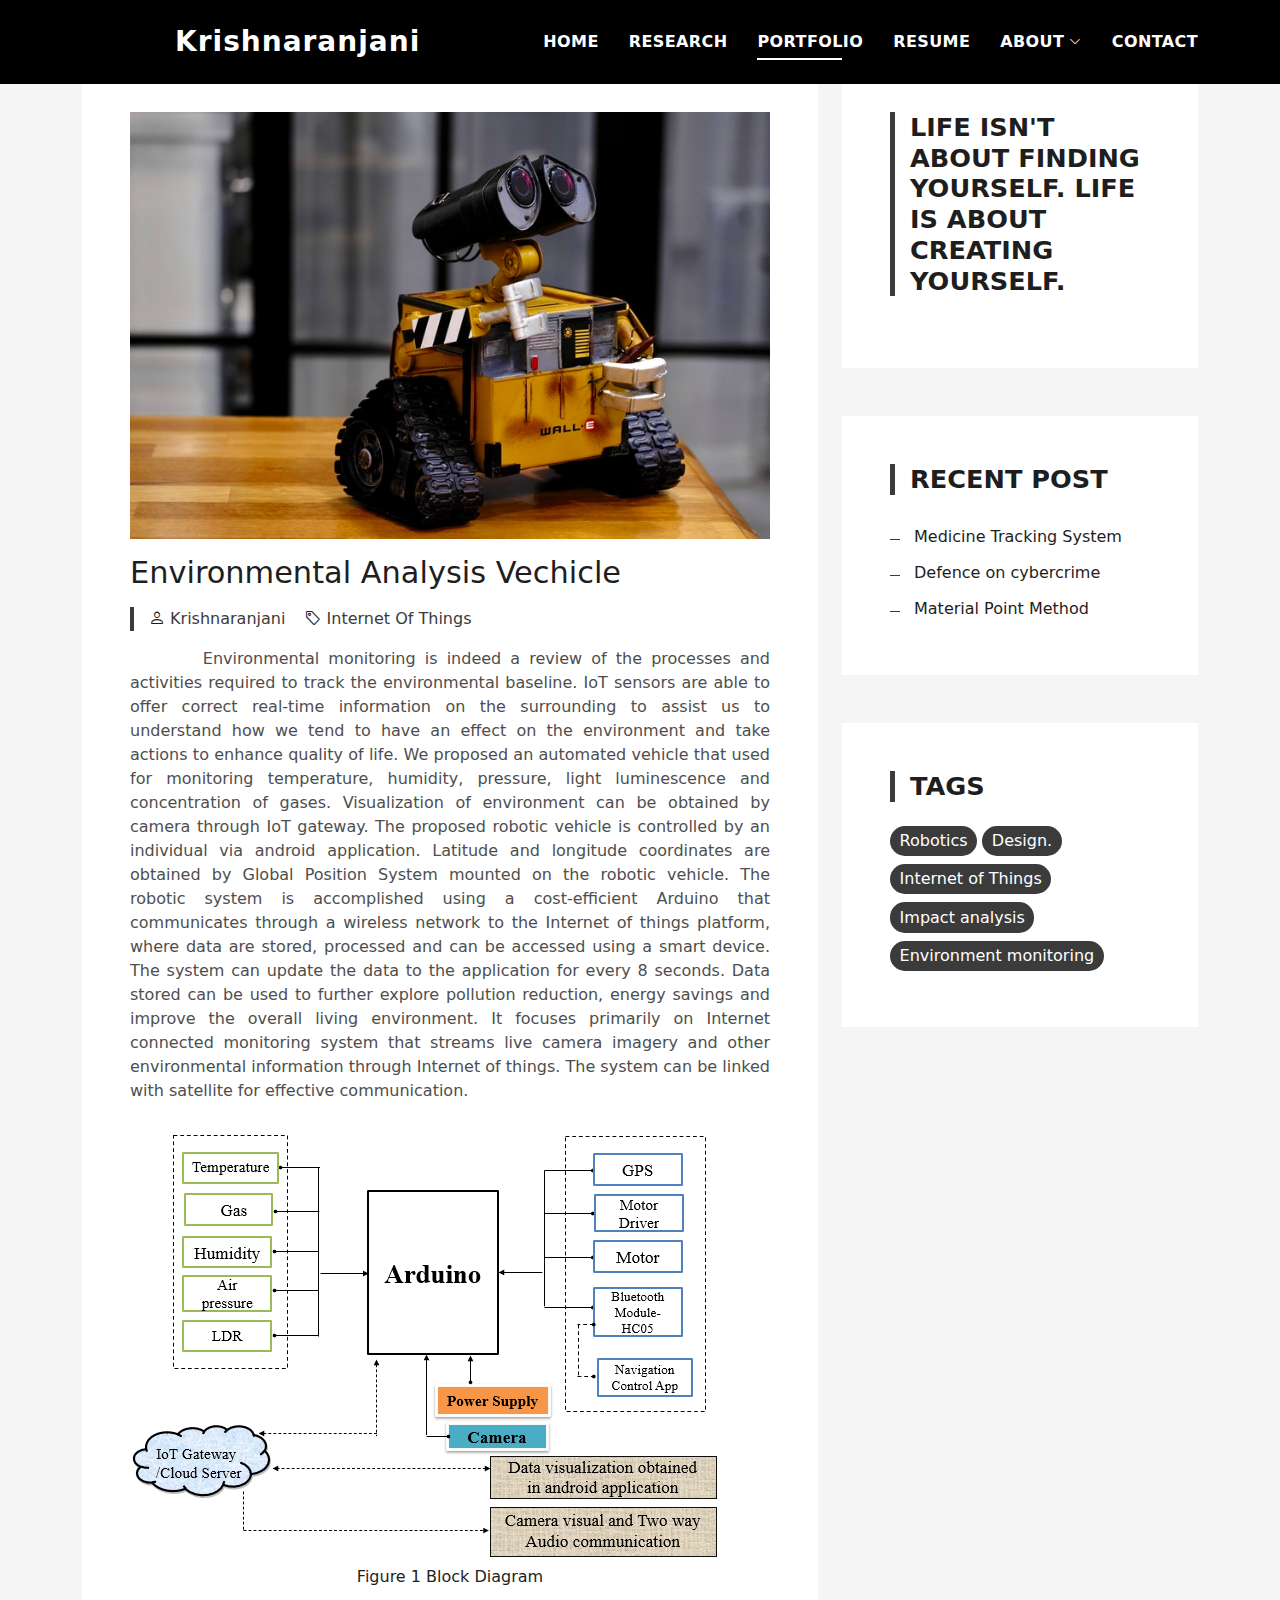
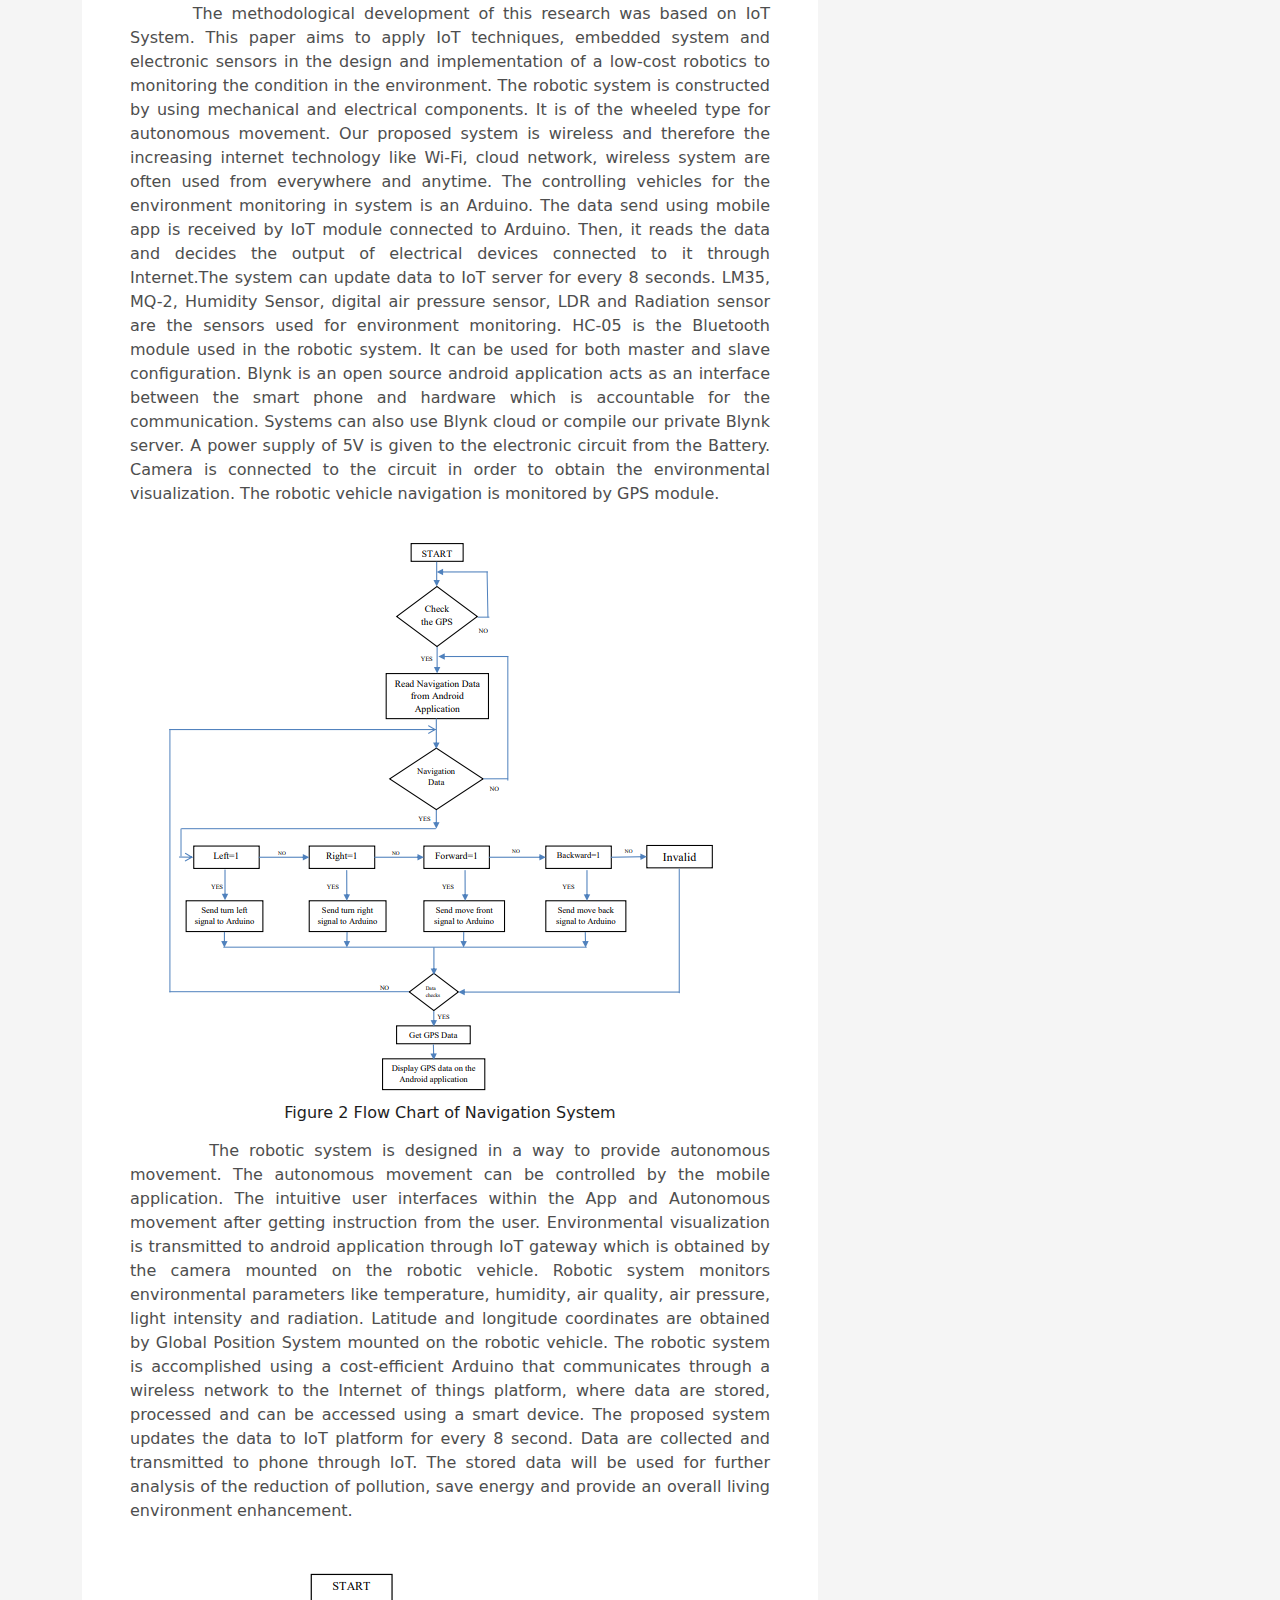
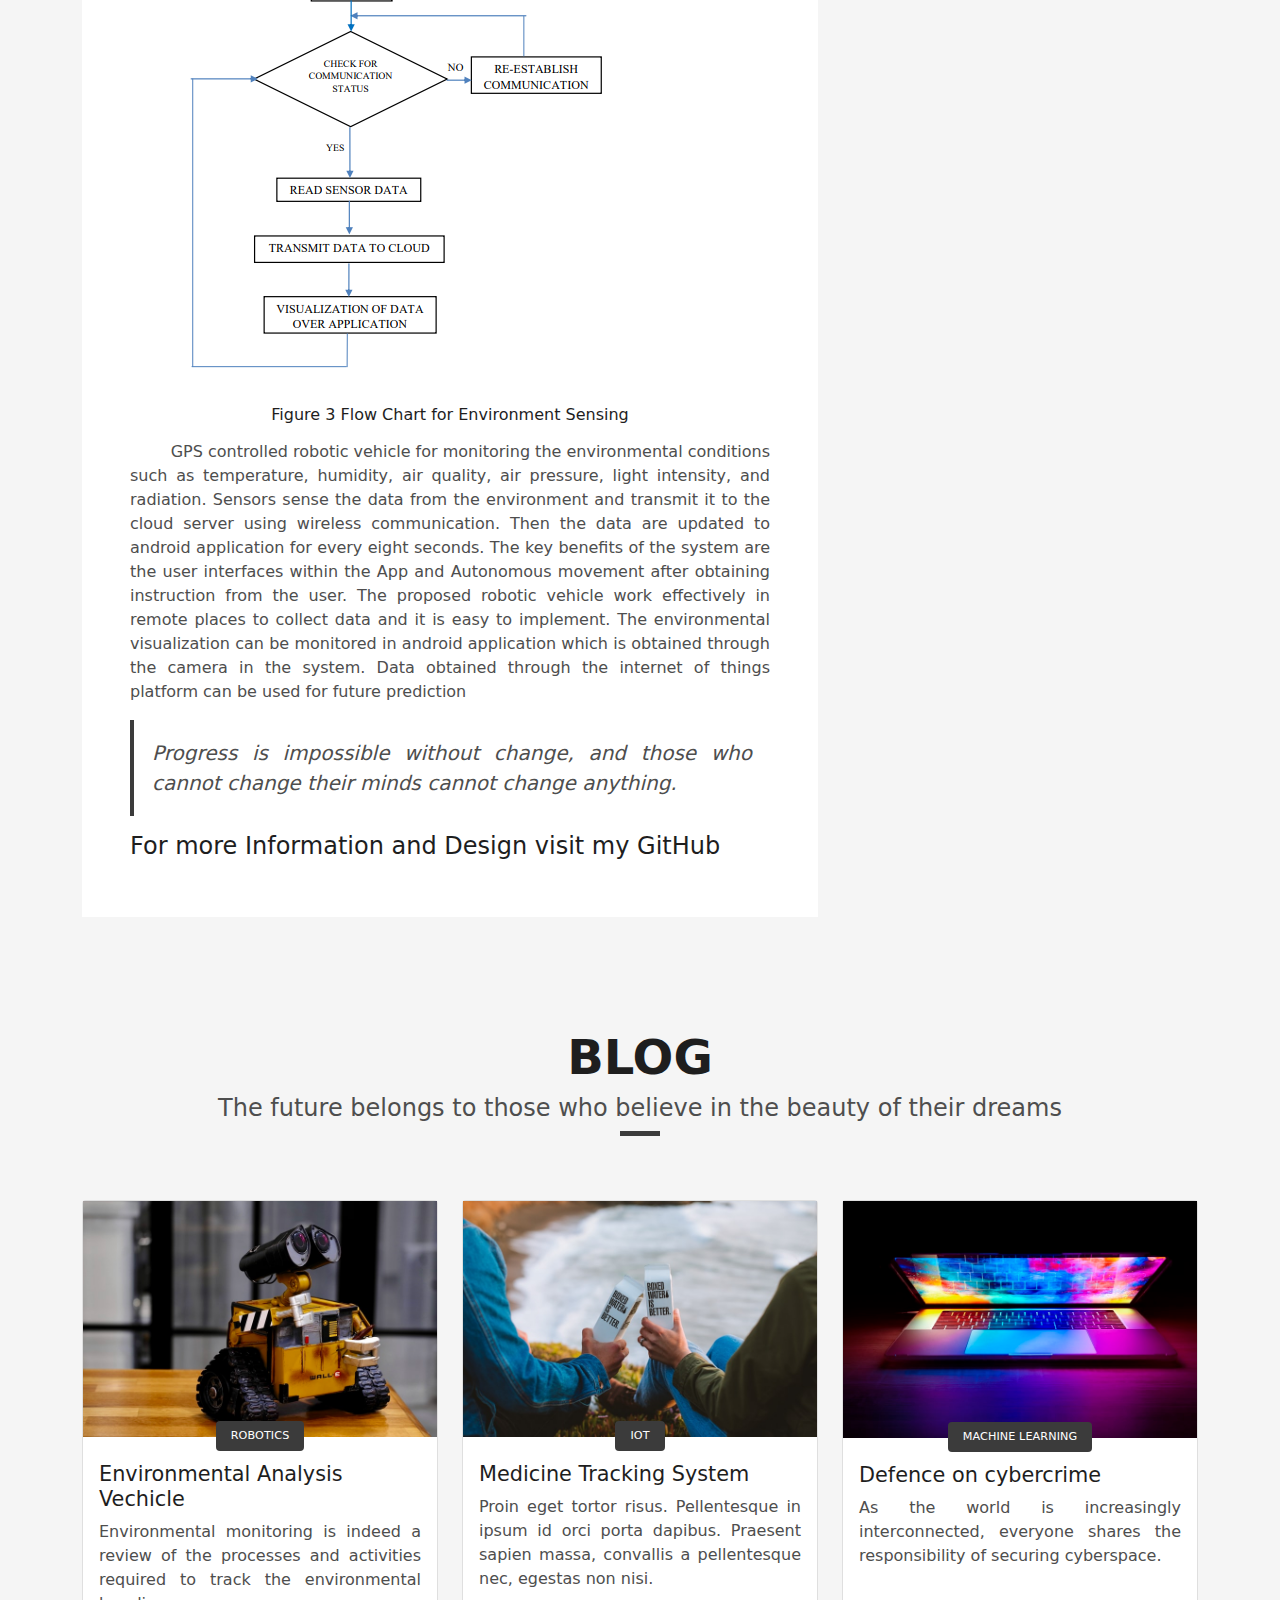
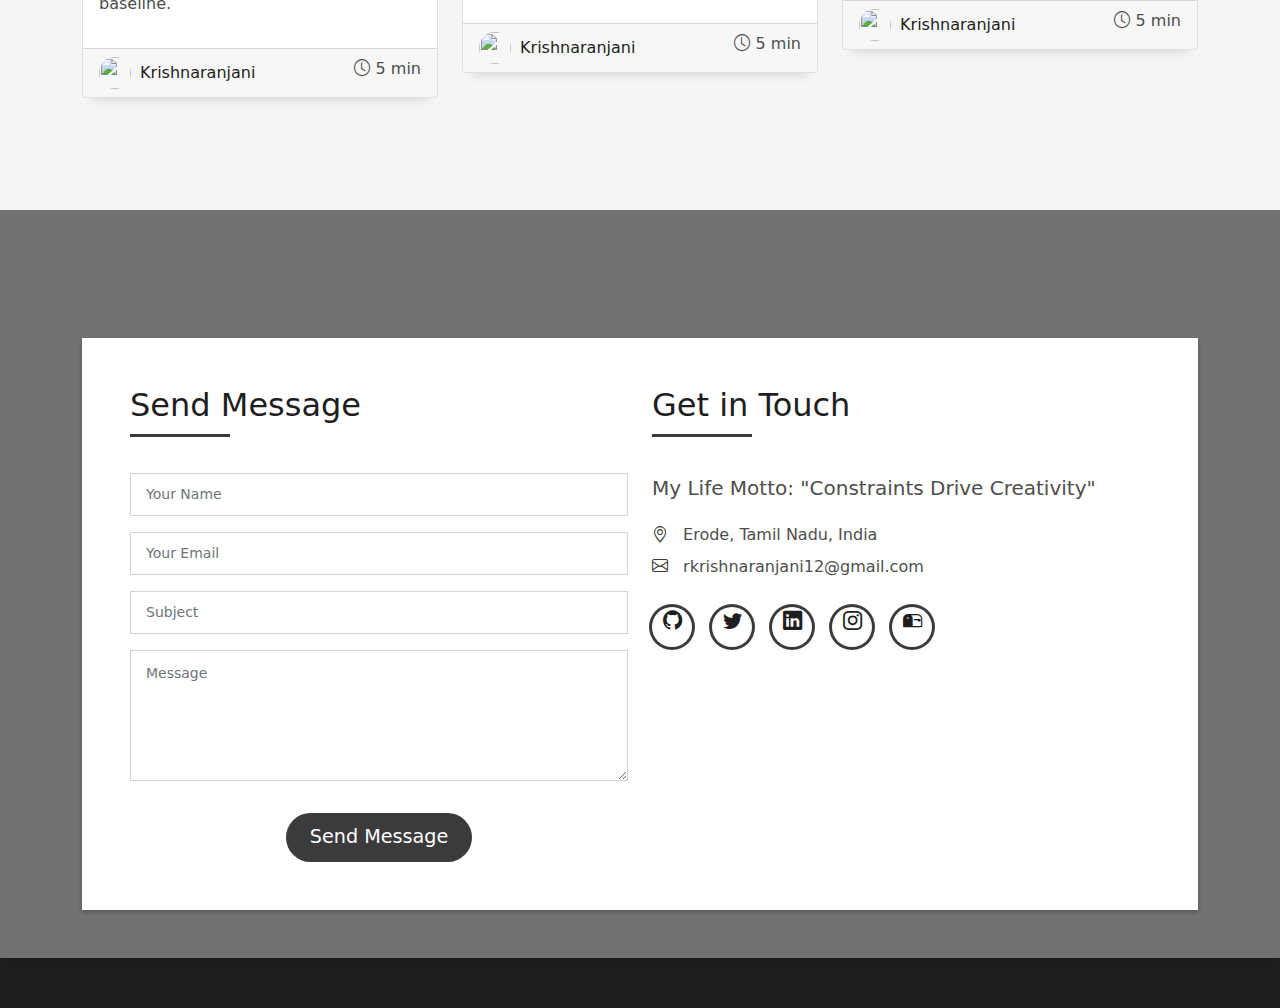
==== commit 428b7b29: "code" ====
--- a/Blog-1.html
+++ b/Blog-1.html
@@ -341,21 +341,18 @@
       <nav id="bnavbar" class="bnavbar">
         <ul>
           <li><a class="bnav-link scrollto  " href="index.html">Home</a></li>
+          <li><a class="bnav-link scrollto " href="mainresearch.html">Research</a></li>
+          <li><a class="bnav-link scrollto active" href="Blog.html">Portfolio</a></li>
           <li><a class="bnav-link scrollto" href="Resume.html">Resume</a></li>
-          <li><a class="bnav-link scrollto active " href="Blog.html">Portfolio</a></li>
-
           <li class="dropdown"><a href="#"><span>About</span> <i class="bi bi-chevron-down"></i></a>
             <ul>
-              <li><a href="Experience.html">Journey</a></li>
-              <li><a href="#">Current Research</a></li>
+              <li><a href="Experience.html">Bio</a></li>
+              <li><a href="research.html">Current Research</a></li>
               <li><a href="Feedback.html">Testimonials</a></li>
-              <li><a href="#">Teaching and Outreach</a></li>
-              <li><a href="#">Reads</a></li>
-              <li><a href="#">Writes</a></li>
+              <li><a href="read.html">Reads</a></li>
             </ul>
           </li>
           <li><a class="bnav-link scrollto" href="contact.html">Contact</a></li>
-
         </ul>
       </nav><!-- .navbar -->
 
--- a/assets/css/style.css
+++ b/assets/css/style.css
@@ -853,6 +853,13 @@
   font-size: 3rem;
 }
 
+.hero .hero-titlee {
+  color: #fff;
+  font-weight: 600;
+  font-size: 3rem;
+  font-family:Cursive;
+}
+
 @media (min-width: 768px) {
   .hero .hero-title {
     font-size: 4.5rem;
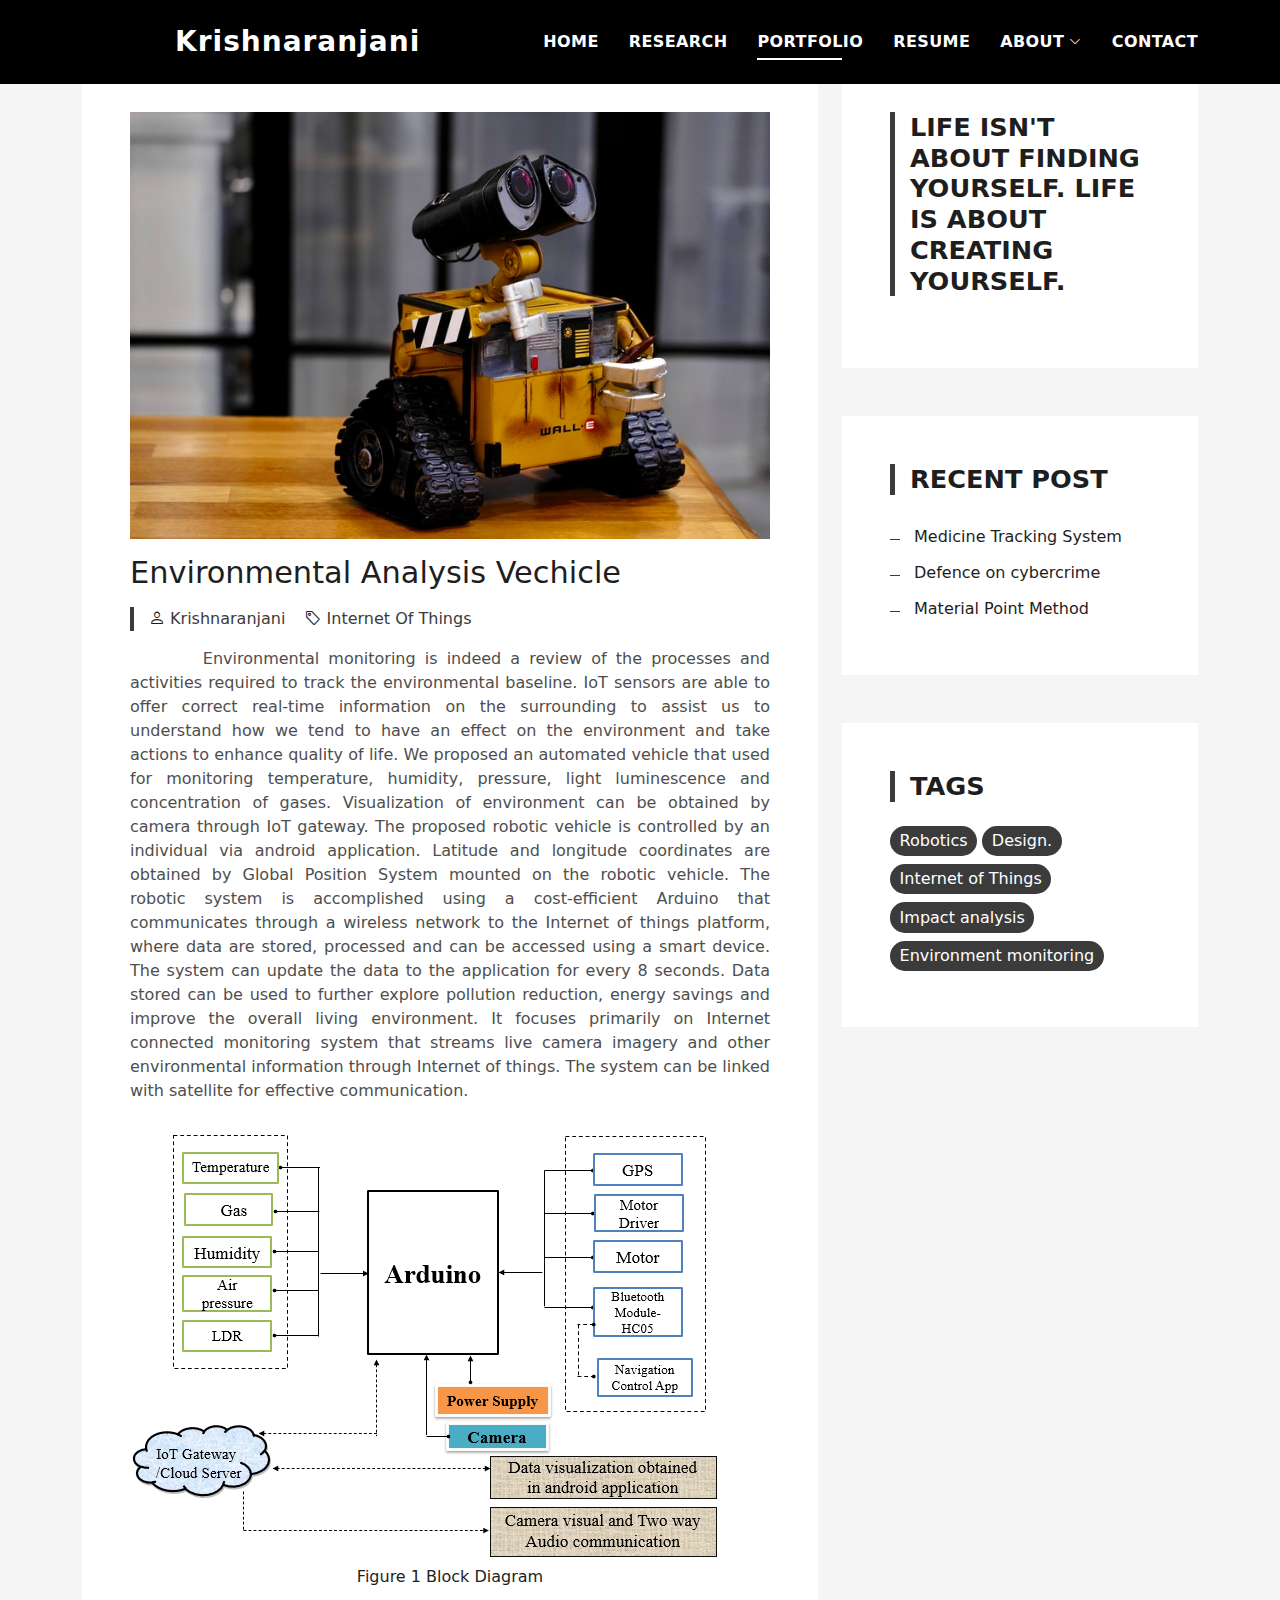
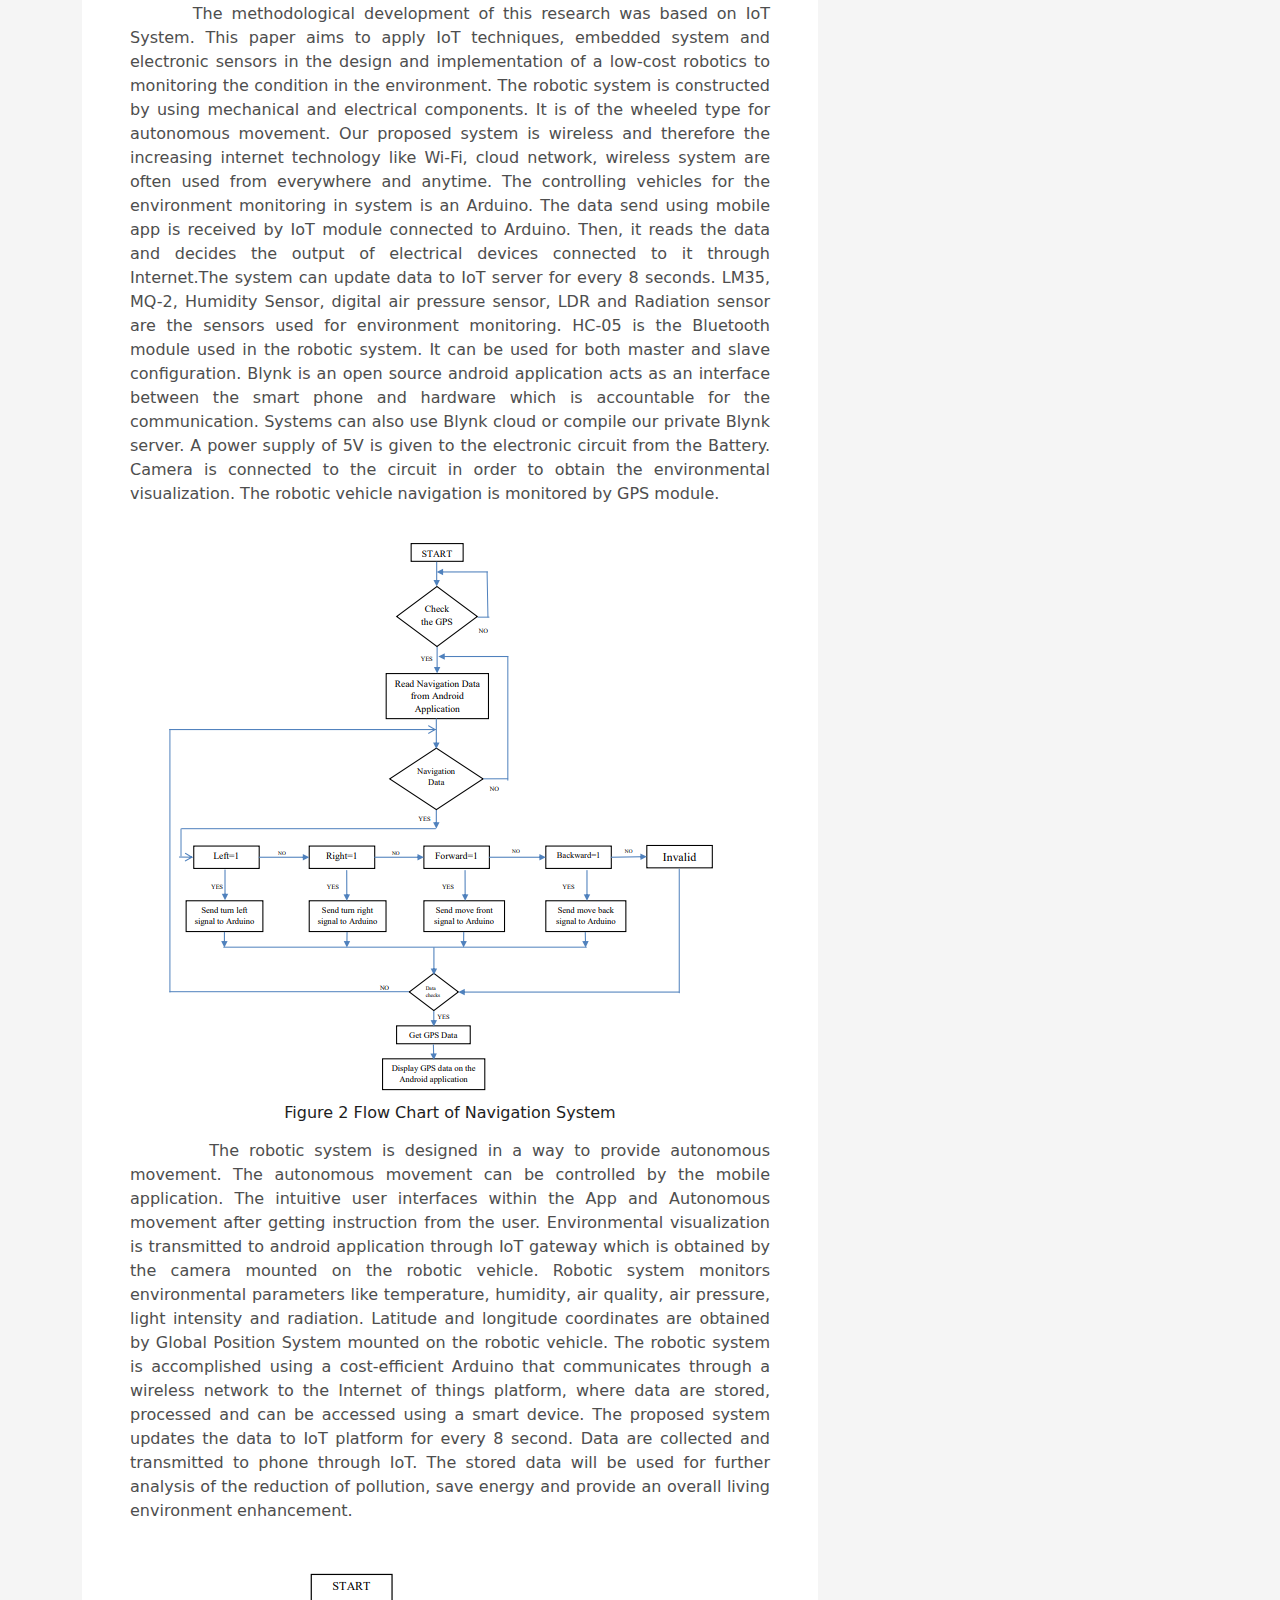
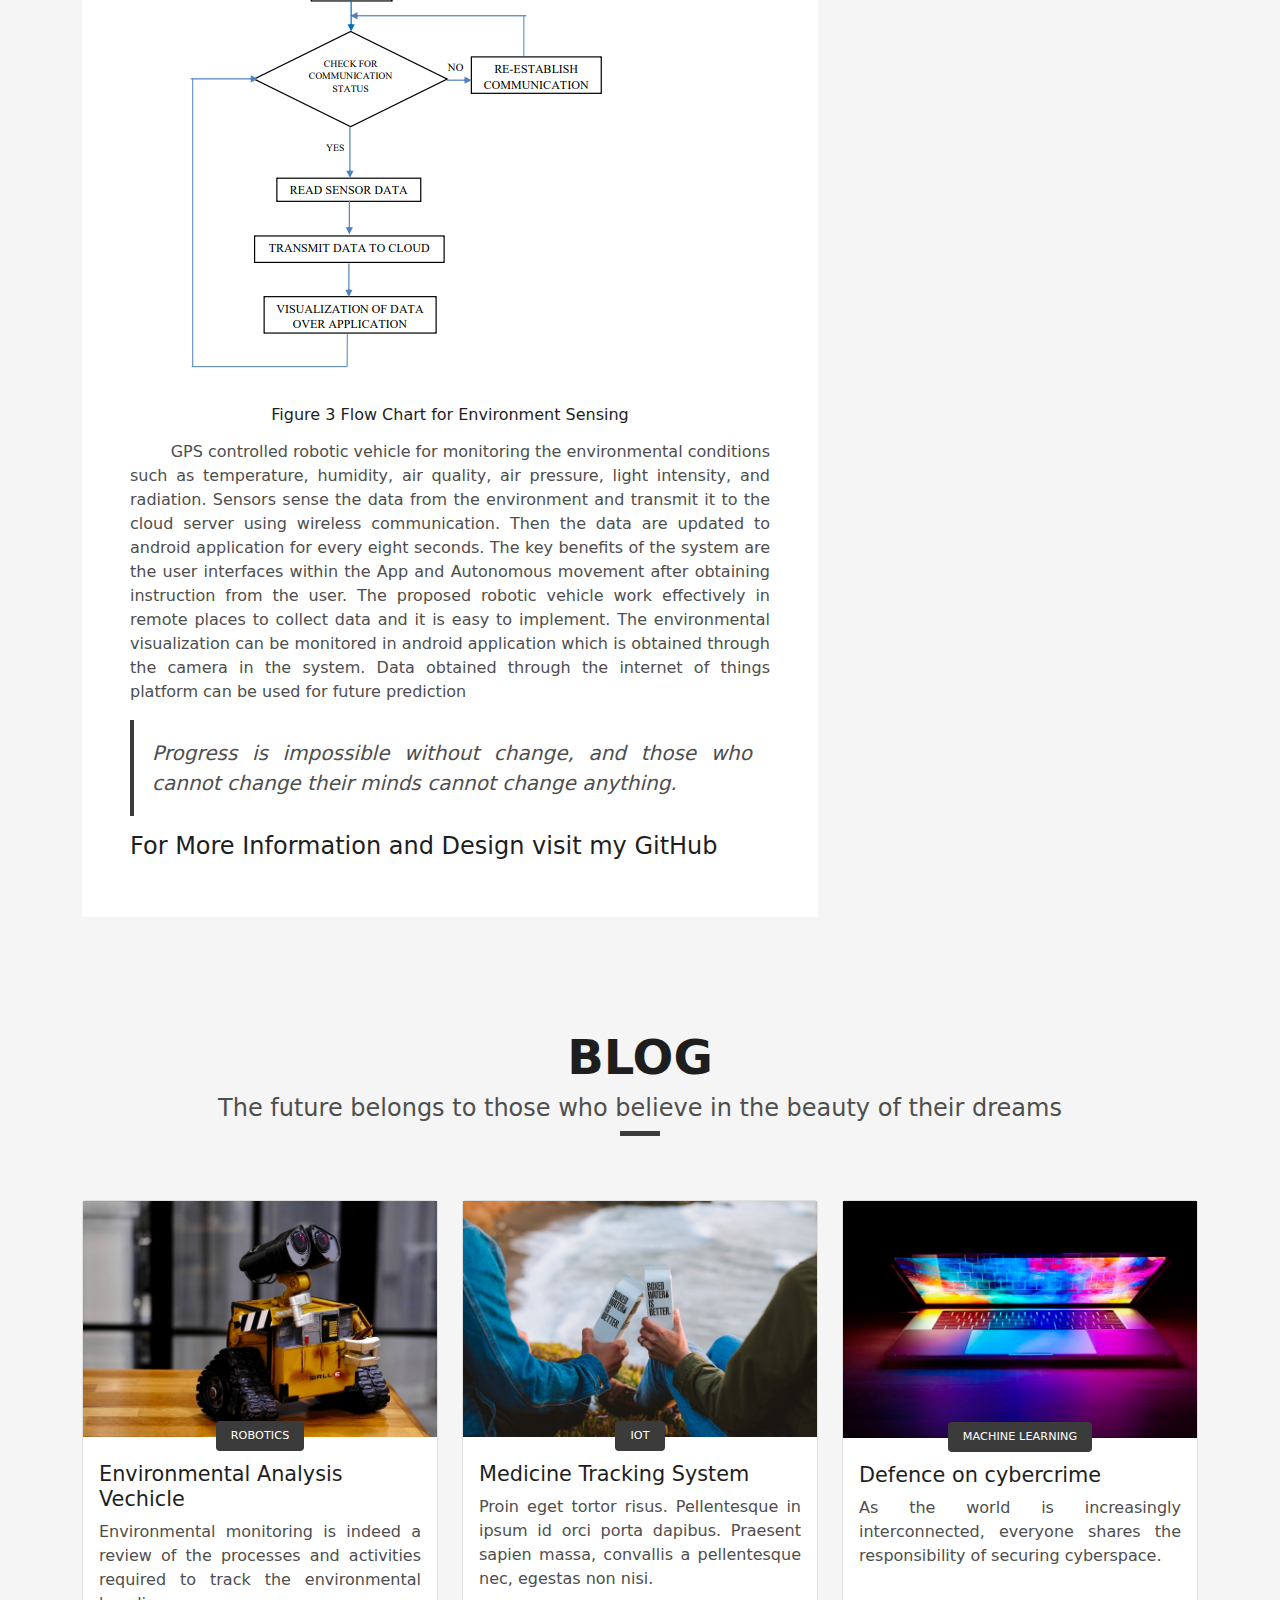
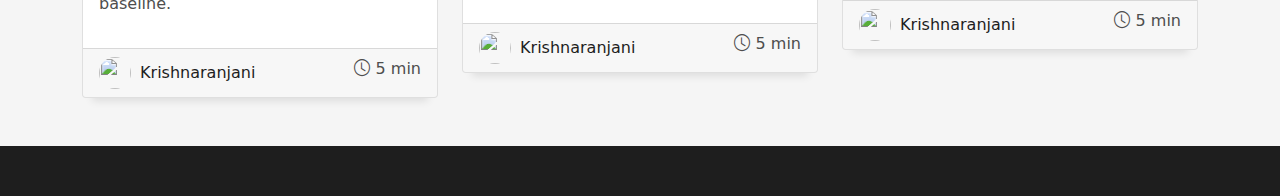
==== commit c07bcfd2: "blog commit" ====
--- a/Blog-1.html
+++ b/Blog-1.html
@@ -486,7 +486,7 @@
                   </p>
                 </blockquote>
 
-                <h4>For more Information and Design visit my <a
+                <h4>For More Information and Design visit my <a
                     href="https://github.com/KrishnaRanjani/Robotic-Vehicle-for-Impact-Analysis"
                     class="stretched-link">GitHub</a></h4>
 
@@ -659,100 +659,7 @@
       </div>
     </section><!-- End Blog Section -->
 
-    <!-- ======= Contact Section ======= -->
-    <section id="contact" class="paralax-mf footer-paralax bg-image sect-mt4 route"
-      style="background-image: url(assets/img/overlay-bg.jpg)">
-      <div class="overlay-mf"></div>
-      <div class="container">
-        <div class="row">
-          <div class="col-sm-12">
-            <div class="contact-mf">
-              <div id="contact" class="box-shadow-full">
-                <div class="row">
-                  <div class="col-md-6">
-                    <div class="title-box-2">
-                      <h5 class="title-left">
-                        Send Message
-                      </h5>
-                    </div>
-                    <div>
-                      <form action="forms/contact.php" method="post" role="form" class="php-email-form">
-                        <div class="row">
-                          <div class="col-md-12 mb-3">
-                            <div class="form-group">
-                              <input type="text" name="name" class="form-control" id="name" placeholder="Your Name"
-                                required>
-                            </div>
-                          </div>
-                          <div class="col-md-12 mb-3">
-                            <div class="form-group">
-                              <input type="email" class="form-control" name="email" id="email" placeholder="Your Email"
-                                required>
-                            </div>
-                          </div>
-                          <div class="col-md-12 mb-3">
-                            <div class="form-group">
-                              <input type="text" class="form-control" name="subject" id="subject" placeholder="Subject"
-                                required>
-                            </div>
-                          </div>
-                          <div class="col-md-12">
-                            <div class="form-group">
-                              <textarea class="form-control" name="message" rows="5" placeholder="Message"
-                                required></textarea>
-                            </div>
-                          </div>
-                          <div class="col-md-12 text-center my-3">
-                            <div class="loading">Loading</div>
-                            <div class="error-message"></div>
-                            <div class="sent-message">Your message has been sent. Thank you!</div>
-                          </div>
-                          <div class="col-md-12 text-center">
-                            <button type="submit" class="button button-a button-big button-rouded">Send Message</button>
-                          </div>
-                        </div>
-                      </form>
-                    </div>
-                  </div>
-                  <div class="col-md-6">
-                    <div class="title-box-2 pt-4 pt-md-0">
-                      <h5 class="title-left">
-                        Get in Touch
-                      </h5>
-                    </div>
-                    <div class="more-info">
-                      <p class="lead">
-                        My Life Motto: "Constraints Drive Creativity"
-                      </p>
-                      <ul class="list-ico">
-                        <li><span class="bi bi-geo-alt"></span> Erode, Tamil Nadu, India</li>
-                        <li><span class="bi bi-envelope"></span> rkrishnaranjani12@gmail.com</li>
-                      </ul>
-                    </div>
-                    <div class="socials">
-                      <ul>
-                        <li><a href="https://github.com/KrishnaRanjani"><span class="ico-circle"><i
-                                class="bi bi-github align-middle"></i></span></a></li>
-                        <li><a href="https://twitter.com/Krishnaranjani_"><span class="ico-circle"><i
-                                class="bi bi-twitter align-middle"></i></span></a></li>
-                        <li><a href="https://www.linkedin.com/in/krishnaranjani/"><span class="ico-circle"><i
-                                class="bi bi-linkedin align-middle"></i></span></a></li>
-                        <li><a href="https://www.instagram.com/aim_2_spark/"><span class="ico-circle"><i
-                                class="bi bi-instagram align-middle"></i></span></a></li>
-                        <li><a href="mailto: rkrishnaranjani12gmail.com"><span class="ico-circle"><i
-                                class="bi bi-mailbox2 align-middle"></i></span></a></li>
-
-                      </ul>
-                    </div>
-                  </div>
-                </div>
-              </div>
-            </div>
-          </div>
-        </div>
-      </div>
-    </section><!-- End Contact Section -->
-
+   
   </main><!-- End #main -->
 
   <!-- ======= Footer ======= -->
